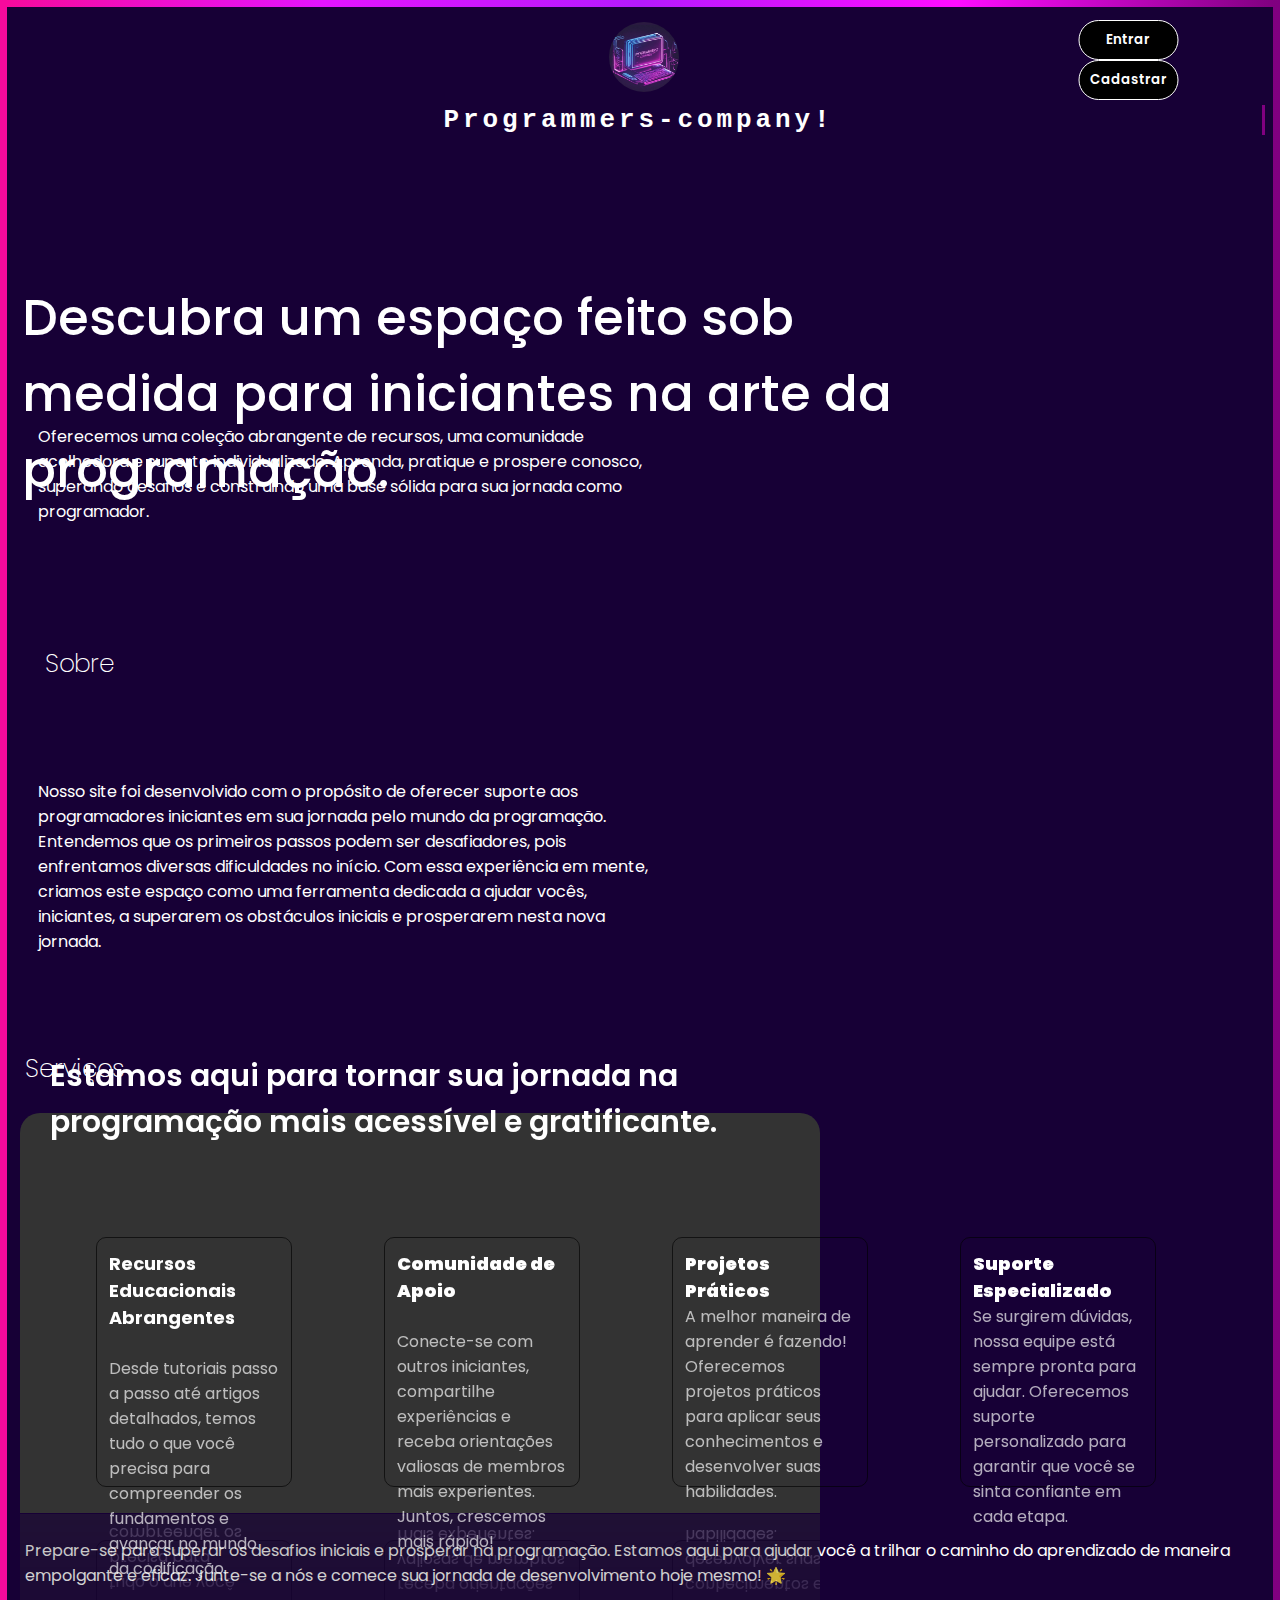
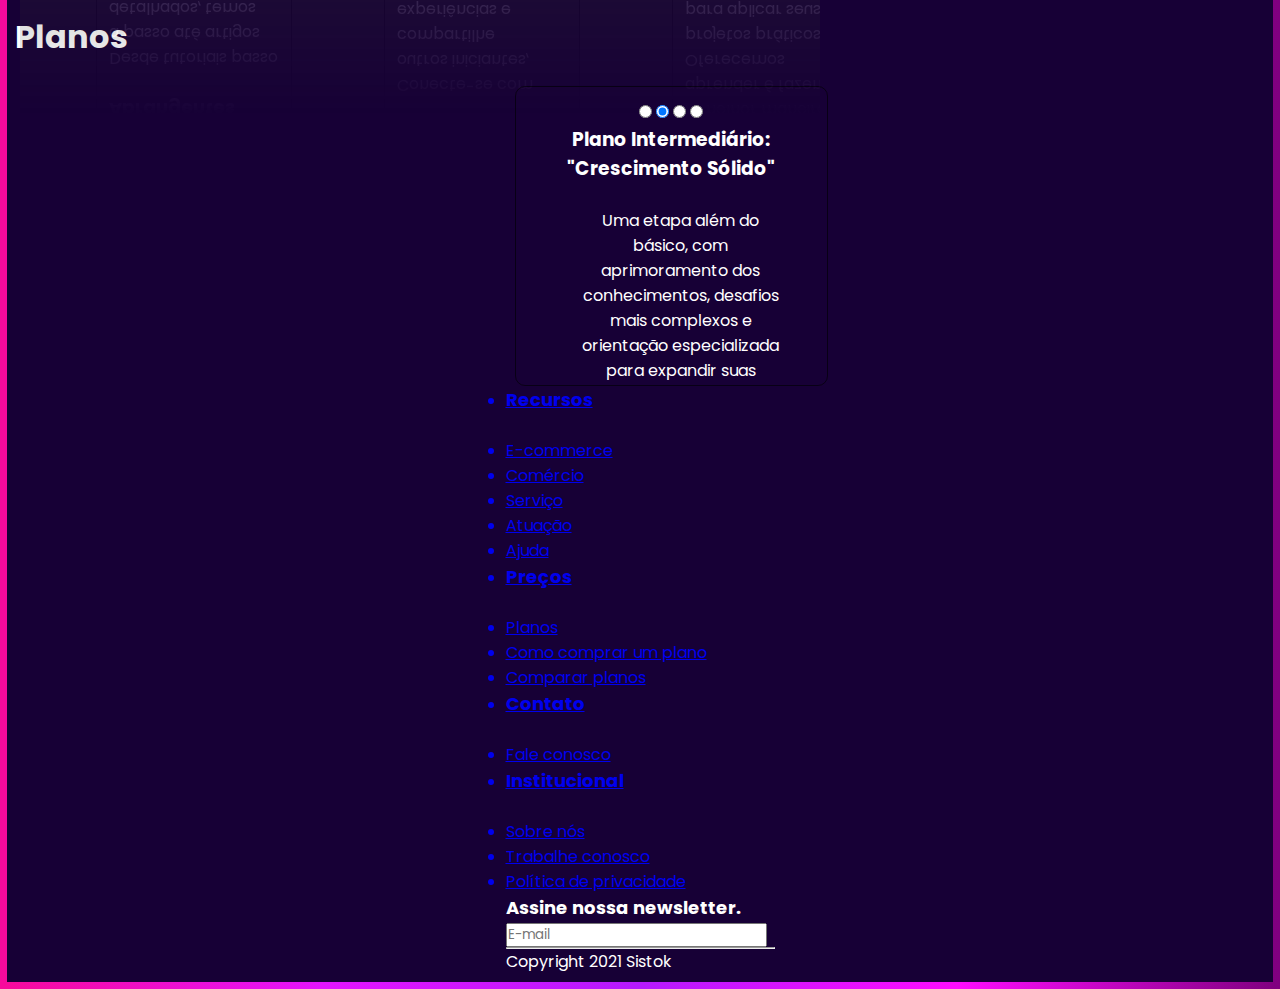
==== index.html @ 14c378bb "Atualizar o index.html" ====
<!DOCTYPE html>
<html lang="pt-br">

<head>
  <meta charset="UTF-8">
  <title>Programmers Company</title>
  <link rel="stylesheet" href="./style.css">
  <link rel="stylesheet" href="/css/pages.css">


</head>

<body>

  <div class="topo">
    <nav>
      <div class="nav-img">
        <img class="img-logo" src="/assets/7d0eea20-8e85-46b9-ba0f-3d1bd1cece47.jpg" alt="" width="90px" height="90px">
      </div>
      <div class="btns">
        <a href="/pages/login.html" style="text-decoration: none;"><button class="button1">Entrar</button></a>
        <a href="/cadastro.html" style="text-decoration: none;"><button class="button2">Cadastrar</button></a>
      </div>
    </nav>

    <center>
      <h1 class="h1-bv">Programmers-company!</h1>
    </center>
    <br>

    <div class="sobre">
      <h1 class="h1-bene"> Descubra um espaço feito sob medida para iniciantes na arte da programação.</h1>
      <br>
      <p class="explicacao">Oferecemos uma coleção abrangente de recursos, uma comunidade acolhedora e suporte
        individualizado. Aprenda, pratique e prospere conosco, superando
        desafios e construindo uma base sólida para sua jornada como programador.</p>
      <br>

    </div>

    <div class="beneficios">
      <h3 class="h3-sobre"> Sobre </h3>

      <br>
      <p class="explicacao">Nosso site foi desenvolvido com o propósito de oferecer suporte aos programadores iniciantes
        em sua jornada pelo mundo da programação. Entendemos que os primeiros passos podem ser desafiadores, pois
        enfrentamos diversas dificuldades no início. Com essa experiência em mente, criamos este espaço como uma
        ferramenta dedicada a ajudar vocês, iniciantes, a superarem os obstáculos iniciais e prosperarem nesta nova
        jornada.</p>
      <br>
    </div>
    <img class="nerdola" src="assets/Programming-amico.svg" alt="">


  </div>
  <br>
  <div class="Serviços">
    <h1 class="serv"> Serviços </h1>
    <br>
    <div class="container">


      <p class="Estamos">Estamos aqui para tornar sua jornada na programação mais acessível e gratificante.</p>
      <br>

      <div class="card">
        <ol>
          <div class="box">
            <h4>Recursos Educacionais Abrangentes</h4>
            <br>
            <p class="p"> Desde tutoriais passo a passo até artigos detalhados, temos tudo o que você precisa para
              compreender os fundamentos e avançar no mundo da codificação.</p>
            <br>
          </div>

          <div class="box">
            <h4><strong>Comunidade de Apoio</strong></h4>
            <br>
            <p class="p"> Conecte-se com outros iniciantes, compartilhe experiências e receba orientações valiosas de
              membros mais experientes. Juntos, crescemos mais rápido!</p>
            <br>
          </div>

          <div class="box">
            <h4><strong>Projetos Práticos</strong></h4>

            <p class="p"> A melhor maneira de aprender é fazendo! Oferecemos projetos práticos para aplicar seus
              conhecimentos e desenvolver suas habilidades.</p>
            <br>
          </div>

          <div class="box">

            <h4><strong>Suporte Especializado</strong></h4>

            <p class="p"> Se surgirem dúvidas, nossa equipe está sempre pronta para ajudar. Oferecemos suporte
              personalizado para garantir que você se sinta confiante em cada etapa.</p>
        </ol>
      </div>
    </div>
    <br>
    <p class="Prepare-se">Prepare-se para superar os desafios iniciais e prosperar na programação. Estamos aqui para
      ajudar você a
      trilhar
      o caminho do aprendizado de maneira empolgante e eficaz. Junte-se a nós e comece sua jornada de desenvolvimento
      hoje mesmo! 🌟</p>
  </div>
  <br>
  </div>
  <div class="plan">
    <h1> Planos </h1>
    <br>

    <section class="slider">
      <input name='slide' type="radio" id="radio1">
      <input name='slide' type="radio" id="radio2" checked>
      <input name='slide' type="radio" id="radio3">
      <input name='slide' type="radio" id="radio4">

      <div class="slider-content">
        <div class="slider-item" class="planos1">
          <h3>Plano Básico: "Início Firme"</h3>
          <br>
          <p>Para aqueles que estão dando os primeiros passos na programação. Oferece acesso completo aos fundamentos da
            codificação, recursos educacionais e suporte comunitário.</p>
        </div>

        <div class="slider-item" class="planos2">
          <h3>Plano Intermediário: "Crescimento Sólido"</h3>
          <br>
          <p>Uma etapa além do básico, com aprimoramento dos conhecimentos, desafios mais complexos e orientação
            especializada para expandir suas habilidades.</p>
        </div>

        <div class="slider-item" class="planos3">
          <h3>Plano Avançado: "Domine o Código"</h3>
          <br>
          <p>Para os determinados a se destacar, oferecendo acesso exclusivo a conteúdos avançados, mentorias
            individuais
            e projetos de alta complexidade.</p>
        </div>

        <div class="slider-item" class="planos4">
          <h3>Plano Premium: "Experiência Completa"</h3>
          <br>
          <p>A escolha para quem busca a experiência completa, com acesso a todos os recursos, prioridade no suporte,
            workshops exclusivos e uma comunidade VIP.</p>
        </div>
        
      </div>
      <div class="navegation-bar">
        <label for="radio1" class="manual-btn"></label>
        <label for="radio2" class="manual-btn"></label>
        <label for="radio3" class="manual-btn"></label>
        <label for="radio4" class="manual-btn"></label>
      </div>

    </section>

  </div>
  <script src="script.js"></script>

    <footer>
        <div class="esqueci">
        <ul class="recursos">

            <a href="#">
                <li>
                    <h4>Recursos</h4>
                    <br>
                </li>
            </a>
            <a href="#">
                <li>E-commerce</li>
            </a>
            <a href="#">
                <li>Comércio</li>
            </a>
            <a href="#">
                <li>Serviço</li>
            </a>
            <a href="#">
                <li>Atuação</li>
            </a>
            <a href="#">
                <li>Ajuda</li>
            </a>
        </ul>

        <ul class="Precos">

            <a href="#">
                <li>
                    <h4>Preços</h4>
                    <br>
                </li>
            </a>
            <a href="#">
                <li>Planos</li>
            </a>
            <a href="#">
                <li>Como comprar um plano</li>
            </a>
            <a href="#">
                <li>Comparar planos</li>
            </a>
        </ul>

        <ul class="contato">

            <a href="#">
                <li>
                    <h4>Contato</h4>
                    <br>
                </li>
            </a>
            <a href="#">
                <li>Fale conosco</li>

            </a>
        </ul>

        <ul class="institucional">

            <a href="#">
                <li>
                    <h4>Institucional</h4>
                    <br>
                </li>
            </a>
            <a href="#">
                <li>Sobre nós</li>
            </a>
            <a href="#">
                <li>Trabalhe conosco</li>
            </a>
            <a href="#">
                <li>Política de privacidade</li>
            </a>
        </ul>
           <div>
            <h4>Assine nossa newsletter.</h4>
            <input type="text" placeholder="E-mail" class="email">
          <a href="#"class="seta"><img src="assets/Vector (4).svg" alt=""></a>
            <img class="imgs" src="assets/Group 1164 (1).png" alt="">
         </div>
        </div>
        <div class="copy">
            <hr>
            <p> Copyright 2021 Sistok</p>
        </div>
    </footer>

</body>

</html>
---- style.css ----
@import url("https://fonts.googleapis.com/css2?family=Poppins:wght@100;200;300;400;500;600;700;800;900&display=swap");
* {
  margin: 0;
  padding: 0;
  box-sizing: border-box;
  font-family: "Poppins", sans-serif;
}

body {
  display: flex;
  align-items: center;
  justify-content: center;
  min-height: 100vh;
  background: black;
  border: 2px solid transparent;
  background-clip: padding-box;
  border-image: linear-gradient(to right, blue, rgb(247, 10, 156), red, yellow, rgb(17, 230, 17), rgb(121, 4, 121), red)1;
  border-image-slice: 1;
  padding: 8px;
}


.container {
  position: relative;
  width: 800px;
  height: 400px;
  
  border-radius: 20px 20px 0 0;
  padding: 30px;
  background: #333;
  display: flex;
  justify-content: center;
  /* align-items: center; */
  flex-direction: column;
  border-radius: 1px solid #111;
  gap: 10px;
  padding-bottom: 70px;
  -webkit-box-reflect: below 1px
    linear-gradient(transparent, transparent, #0005);
}
.container h2 {
  color: white;
  font-weight: 400;
}

.container .inputArea {
  position: relative;
  width: 100%;
}

.container .inputArea input {
  position: relative;
  width: 100%;
  background: #222;
  border: none;
  outline: none;
  padding: 10px;
  color: aliceblue;
  font-size: 1.1em;
   border: 2px solid transparent;
   background-clip: padding-box;
   border-image: linear-gradient(to right, blue, rgb(247, 10, 156), red, yellow, rgb(17, 230, 17), rgb(121, 4, 121), rgb(78, 77, 77))1;
   border-image-slice: 1;
   padding: 8px;

}

.container .strengthMeter {
  position: absolute;
  left: 0;
  bottom: 0;
  width: 100%;
  height: 3px;
  background: #222;
  
  
}

.container .strengthMeter::before {
  content: "";
  position: absolute;
  width: 0;
  height: 100%;
  transition: 0.5s;
  background: #f00;
}

.container.weak .strengthMeter::before {
  width: 10;
  background: #f00;
  filter: drop-shadow(0 0 5px #f00) drop-shadow(0 0 10px #f00)
    drop-shadow(0 0 20px #f00);
}

.container.moderate .strengthMeter::before {
  width: 70%;
  background: #eedc3d;
  filter: drop-shadow(0 0 5px #eedc3d) drop-shadow(0 0 10px #eedc3d)
    drop-shadow(0 0 20px #eedc3d);
}

.container.strong .strengthMeter::before {
  width: 100%;
  background: #18e605;
  filter: drop-shadow(0 0 5px #18e605) drop-shadow(0 0 10px #18e605)
    drop-shadow(0 0 20px #18e605);
}

.container .strengthMeter::after {
  position: absolute;
  top: -45px;
  left: 30px;
  transition: 0.5s;
  color: aliceblue;
}

.container.container.weak .strengthMeter::after {
  content: "Fraca";
  color: #f00;
  filter: drop-shadow(0 0 5px#f00);
}

.container.container.container.moderate .strengthMeter::after {
  content: "Moderada";
  color: #eedc3d);
  filter: drop-shadow(0 0 5px#eedc3d);
}

.container.container.container.container.strong .strengthMeter::after {
  content: "Forte";
  color: #18e605;
  filter: drop-shadow(0 0 5px#18e605);
}

.show {
  position: absolute;
  top: -04px;
  right: 0;
  width: 50px;
  height: 100%;
  background: #333;
  border: 6px solid #222;
  cursor: pointer;
  justify-content: center;
  align-items: center;
  display: flex;
}

.eyes{
  
}

.show::before {
  content: none;
  font-size: 0.6em;
  color: aliceblue;
  letter-spacing: 0.15em;
  text-transform: uppercase;
}

.show.hide::before {
  
}

.btn{
  background: rgb(73, 73, 73);
  box-shadow: 15px #111 ;
  color: white;
  border: none;
  padding: 05px;
  width: 180px;
  border-radius: 5px;
  position: relative;
  left: 300px;
}

.explicação{

  color: aliceblue;
}

.cadastro{

  width: 30rem;
  
}

.H1{ 
color: white;
box-shadow: 10px 5px 15px blue;
width: 100%;  
height: 80px;
left:50%;
}

.explicação{ 
color: white;
}

.site{

    float: right;
    position:relative;
    width: 60%;
    width: 50vw;
    height: 100vh;
    display: flex;
    justify-content: center;
    align-items: center; }
---- css/pages.css ----
@import url("https://fonts.googleapis.com/css2?family=Poppins:wght@100;200;300;400;500;600;700;800;900&display=swap");

* {
  margin: 0;
  padding: 0;
  box-sizing: border-box;
  font-family: "Poppins", sans-serif;
}

body {
  display: flex;
  flex-direction: column;
  align-items: center;
  justify-content: center;
  min-height: 100vh;
  background: rgb(23, 0, 54);
  border: 7px solid transparent;
  background-clip: padding-box;
  border-image: linear-gradient(to right, rgb(247, 10, 156), rgb(228, 20, 255), rgb(181, 26, 253), rgb(255, 12, 255), purple)1;
  border-image-slice: 1;
  padding: 8px;
  color: white;
  overflow-x: hidden;
}

.img-logo {
  transform: translateX(140%);
  border-radius: 50px;
  cursor: pointer;
  width: 70px;
  height: 70px;

}

.topo {
  width: 100%;
  height: 1010px;
}

nav {
  width: 100%;
  display: flex;
  justify-content: center;
  align-items: center;
  height: 90px;
}

.btns {
  width: 15%;
  transform: translateX(260%);

}

.button2,
.button1 {
  background: #000000;
  color: rgb(255, 255, 255);
  border: 1px solid white;
  border-radius: 20px;
  height: 40px;
  width: 100px;
  font-weight: 600;
  margin-left: 5%;
  cursor: pointer;
}

.button2:hover,
.button1:hover {
  border: blueviolet;
  background: purple;
}

.h1-bv {


  color: #fff;
  font-family: monospace;
  overflow: hidden;
  /* Ensures the content is not revealed until the animation */
  border-right: .15em solid purple;
  /* The typwriter cursor */
  white-space: nowrap;
  /* Keeps the content on a single line */
  margin: 0 auto;
  /* Gives that scrolling effect as the typing happens */
  letter-spacing: .15em;
  /* Adjust as needed */
  animation:
    typing 5s steps(30, end),
    blink-caret .6s step-end infinite;
}

/* The typing effect */
@keyframes typing {
  from {
    width: 0
  }

  to {
    width: 20%
  }
}

/* The typewriter cursor effect */
@keyframes blink-caret {

  from,
  to {
    border-color: transparent
  }

  50% {
    border-color: purple
  }
}

.sobre {
  width: 100%;
  height: 400px;
  margin-left: 5px;
}

.h3-sobre {
  left: 20px;
  font-weight: 200;
  font-size: 25px;
  margin-left: 5px;
  position: relative;
  top: 10px;
}

.explicacao {
  width: 70%;
  position: absolute;
  top: 100px;
  margin-left: 2%;
  margin-top: 5%;

}

.beneficios {
  height: 250px;
  width: 100%;
}

.h1-bene {
  left: 20px;
  font-weight: 500;
  font-size: 50px;
  margin-left: 2px;

}

.Serviços {
  margin-left: 5px;

}

.serv {
  margin-left: 5px;
  left: 20px;
  font-weight: 200;
  font-size: 25px;

}

.bemvindo {
  font-size: 30px;
  margin-left: 5px;
}

.Estamos {
  font-size: 30px;
  font-weight: 600;
}

h4 {
  font-size: large;
  align-items: center;
  justify-content: center;
}

.p {
  color: rgba(255, 255, 255, 0.678);
}

.sobre,
.beneficios {
  width: 70%;
  transform: translateY(30%);
  margin-left: 5px;
}

ol {
  width: 90vw;
  display: inline-flex;

}

.box {
  width: 400px;
  height: 250px;
  position: relative;
  border-radius: 10px;
  margin: 4%;
  color: #ffffff;
  border: solid 0.5px rgba(0, 0, 0, 0.61);
  padding: 12px;


}

.nerdola {
  width: 550px;
  transform: translate(210%, -70%);
  border: #000000;

}

.Prepare-se {
  margin-left: 5px;
}


.slider {
  overflow: hidden;
  width: 25%;
  height: 300px;
  transform: translateX(160%);
  border-radius: 10px;
  color: #ffffff;
  border: solid 0.5px rgba(0, 0, 0, 0.61);
  text-align: center;
  position: relative;
  padding-top:1% ;


}

.slider p {
  padding-left: 2%;
  width: 70%;
  text-align: center;
  margin-left: 17%;

}


.slider>.slider-content {
  display: flex;
  flex-wrap: nowrap;
  width: 100%;
  transition: all 500ms ease;
  flex: 0 0 auto;

}

.slider-item {
  flex: 0 0 auto;
  width: 100%;
}

.slider>input:nth-child(1):checked~.slider-content {
  transform: translateX(0%);
}

.slider>input:nth-child(2):checked~.slider-content {
  transform: translateX(-100%);
}

.slider>input:nth-child(3):checked~.slider-content {
  transform: translateX(-200%);
}

.slider>input:nth-child(4):checked~.slider-content {
  transform: translateX(-300%);
}



@media(max-width:1200px){
  .topo{
    height: 900px;
  }
  nav{
    height: 70px;
  }

  .btns{
    display: flex;
    width: 100px;
  }

  .img-logo{
    transform: translate(1px, 2px);
    width: 60px;
    height: 60px;
  }
  .sobre,.beneficios  {
    height: 330px;
  }
  .sobre h1{
    font-size: 30px;
  }

  .nerdola{
    transform: translate(470px, -470px);
  }

  .Serviços{
   
    height: 810px;
  }

  .box{
    height: 450px;
    width: 500px;
  }

  .plan{
    height: 600px;
  }

  .slider{
    height: 440px;
  }

}
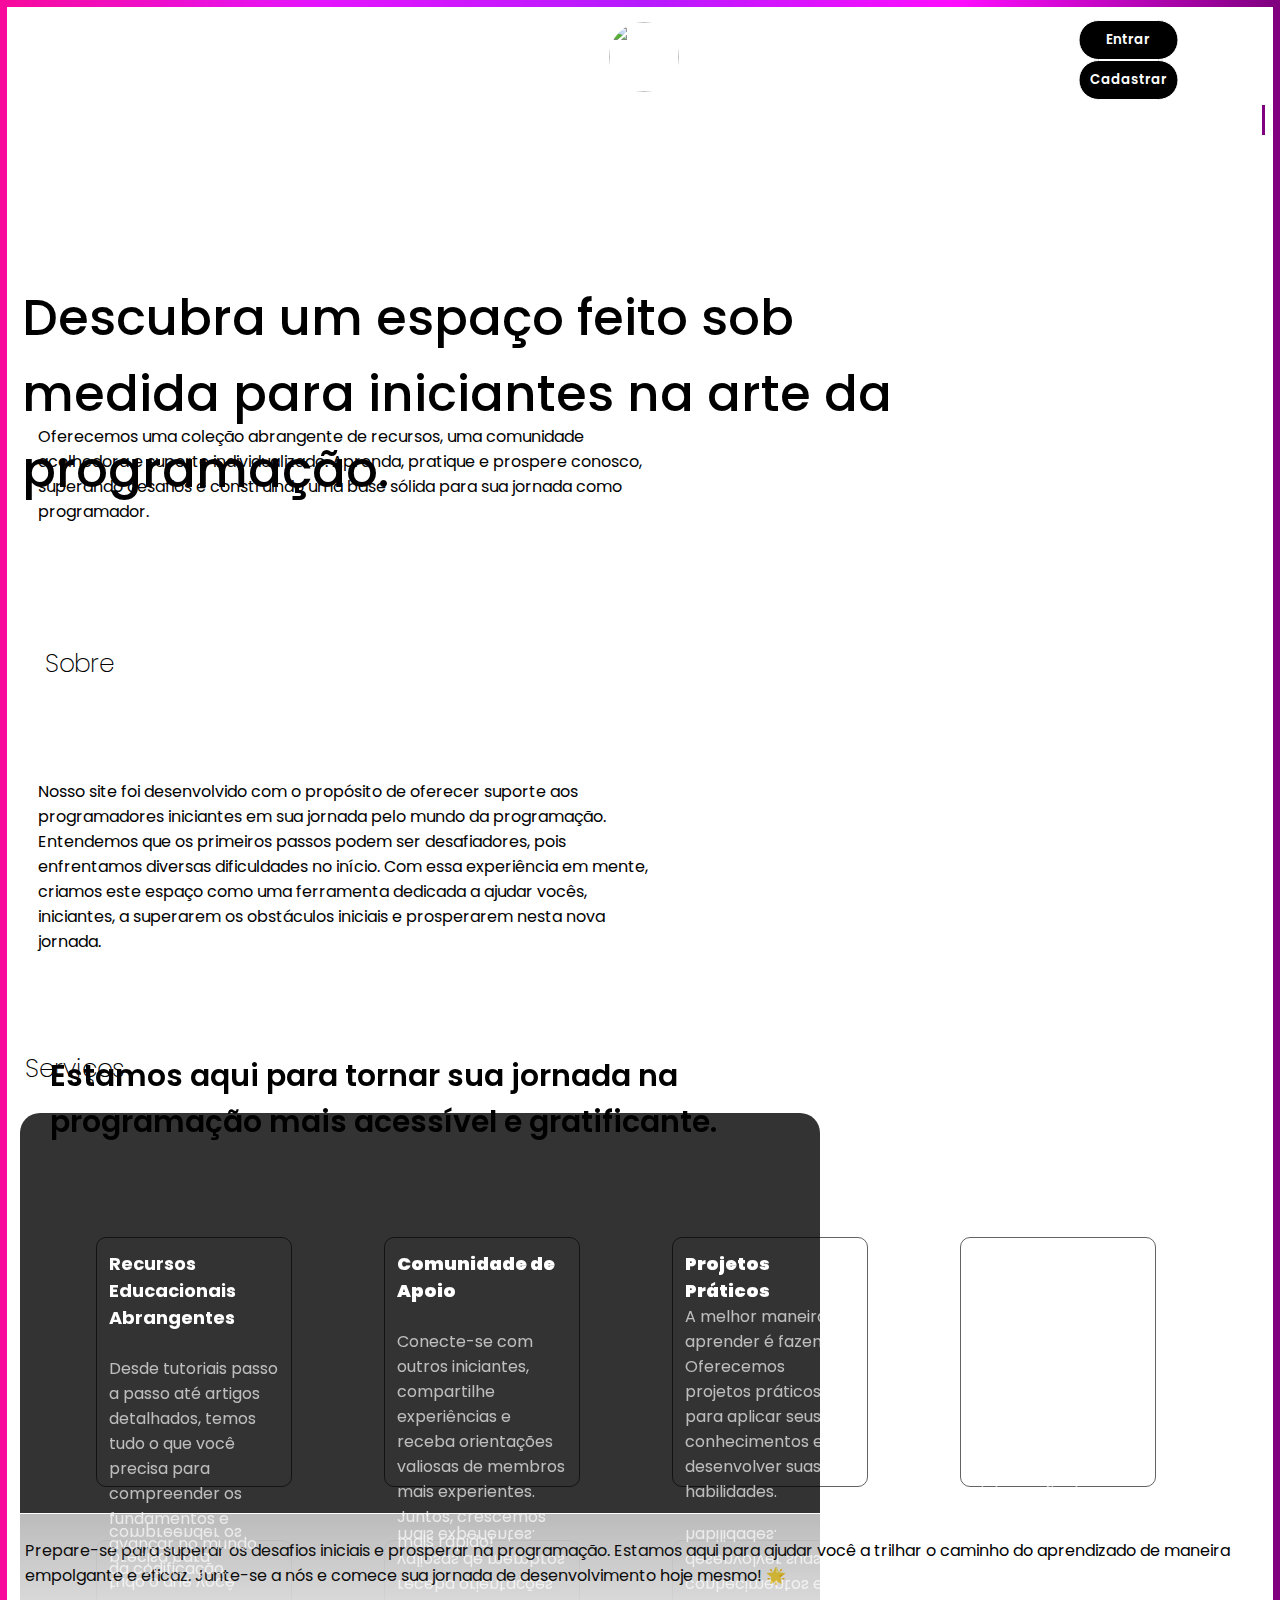
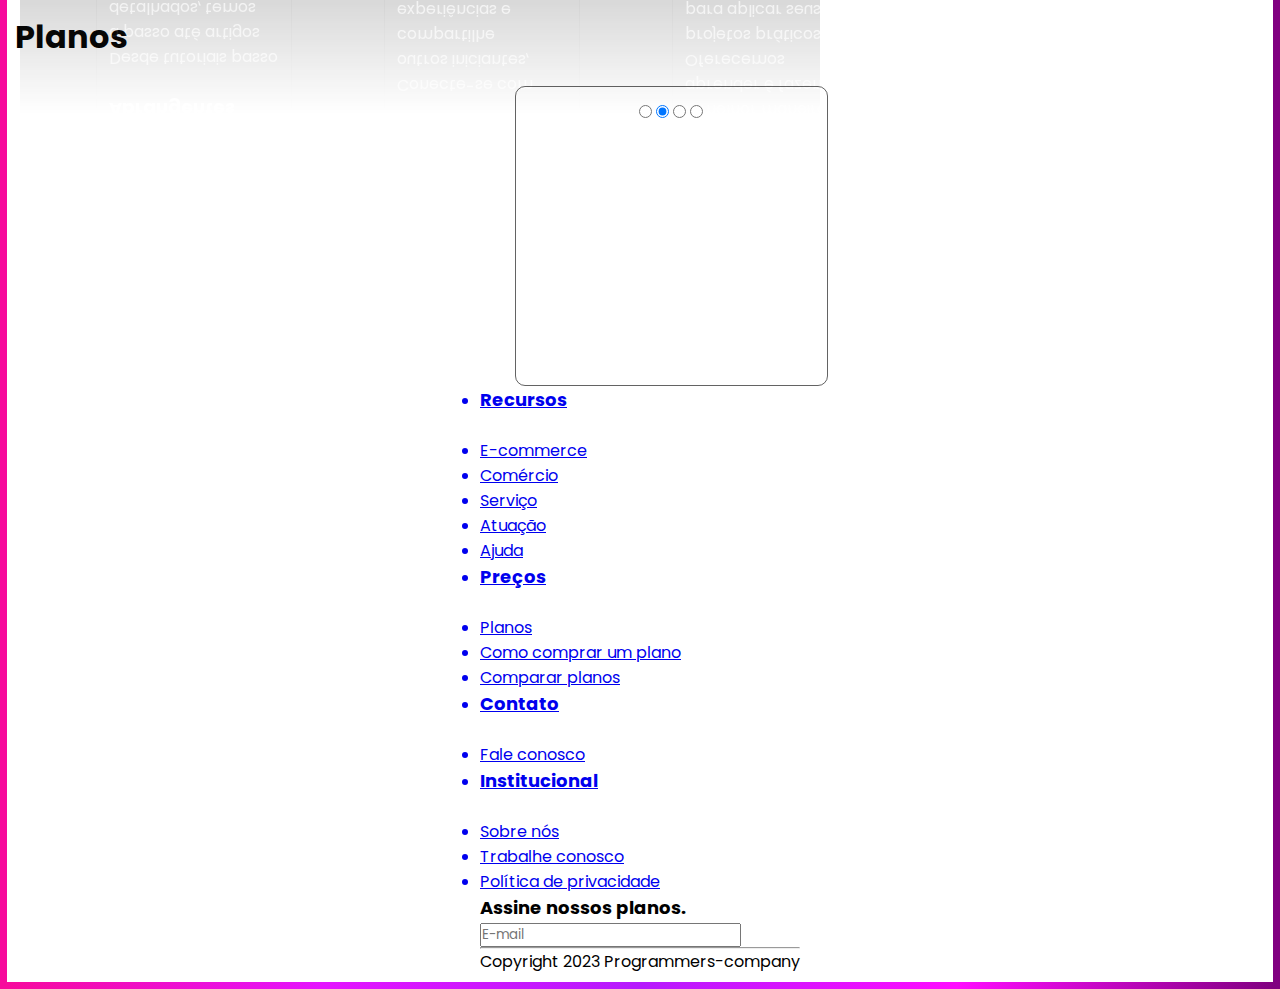
==== commit ab2e58f2: "Atualizar o index.html" ====
--- a/index.html
+++ b/index.html
@@ -15,7 +15,7 @@
   <div class="topo">
     <nav>
       <div class="nav-img">
-        <img class="img-logo" src="/assets/7d0eea20-8e85-46b9-ba0f-3d1bd1cece47.jpg" alt="" width="90px" height="90px">
+        <img class="img-logo" src="/assets/log top" alt="" width="90px" height="90px">
       </div>
       <div class="btns">
         <a href="/pages/login.html" style="text-decoration: none;"><button class="button1">Entrar</button></a>
@@ -239,7 +239,7 @@
             </a>
         </ul>
            <div>
-            <h4>Assine nossa newsletter.</h4>
+            <h4>Assine nossos planos.</h4>
             <input type="text" placeholder="E-mail" class="email">
           <a href="#"class="seta"><img src="assets/Vector (4).svg" alt=""></a>
             <img class="imgs" src="assets/Group 1164 (1).png" alt="">
@@ -247,7 +247,7 @@
         </div>
         <div class="copy">
             <hr>
-            <p> Copyright 2021 Sistok</p>
+            <p> Copyright 2023 Programmers-company</p>
         </div>
     </footer>
 
--- a/css/pages.css
+++ b/css/pages.css
@@ -13,13 +13,13 @@
   align-items: center;
   justify-content: center;
   min-height: 100vh;
-  background: rgb(23, 0, 54);
+  background: white;
   border: 7px solid transparent;
   background-clip: padding-box;
   border-image: linear-gradient(to right, rgb(247, 10, 156), rgb(228, 20, 255), rgb(181, 26, 253), rgb(255, 12, 255), purple)1;
   border-image-slice: 1;
   padding: 8px;
-  color: white;
+  color: black;
   overflow-x: hidden;
 }
 
@@ -325,4 +325,78 @@
     height: 440px;
   }
 
-}+footer{
+    width: 100vw;
+    height: 351px;
+    background: Black;
+    color: #ffffff;
+    display: flex;
+    flex-direction: column;
+
+}
+.email{
+    width: 290px;
+    height: 40px;
+    position: relative;
+    margin-top: 5rem;
+    border-radius: 7px;
+
+}
+
+footer li{
+    list-style: none;
+}
+.recursos a{
+    color: white;
+    text-decoration: none;
+}
+.Precos a{
+    color: white;
+}
+
+.contato a{
+    color: white;
+}
+.institucional a{
+
+ color: seashell;
+ text-decoration: none;
+}
+
+.esqueci{
+    width: 100vw;
+    height: 298px;
+    display: flex;
+    align-items: center;
+    justify-content: center;
+
+}
+
+.copy{
+    width: 100vw;
+}
+
+.copy p{
+
+    width: 100vw;
+    height: 40px;
+    text-align: center;
+    margin-top: 6px;
+
+
+}
+.seta{
+    color: white;
+    position: relative;
+    right:10%;
+    bottom: 22%;   
+}
+
+.imgs{
+    display: flex;
+  justify-content: flex-start;
+  right: 33%;
+position: relative;
+margin-top: 11px;
+
+}
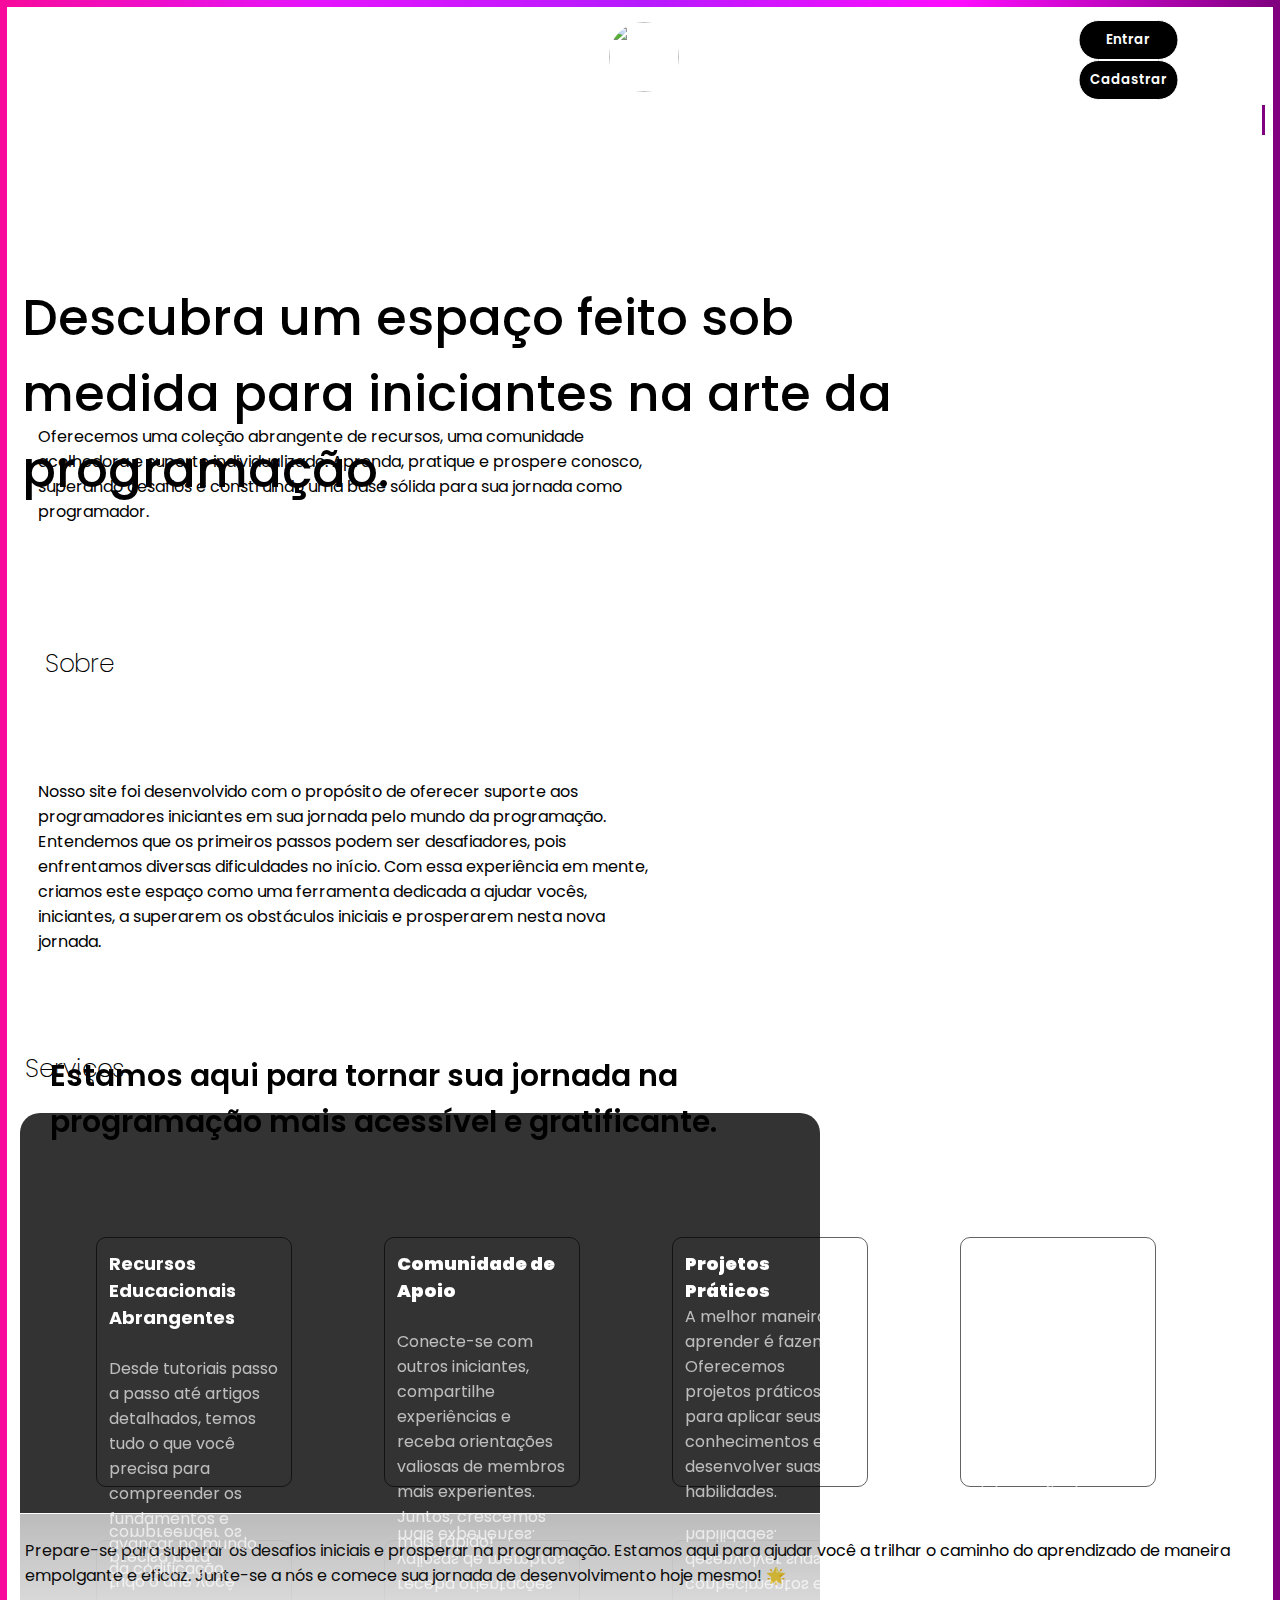
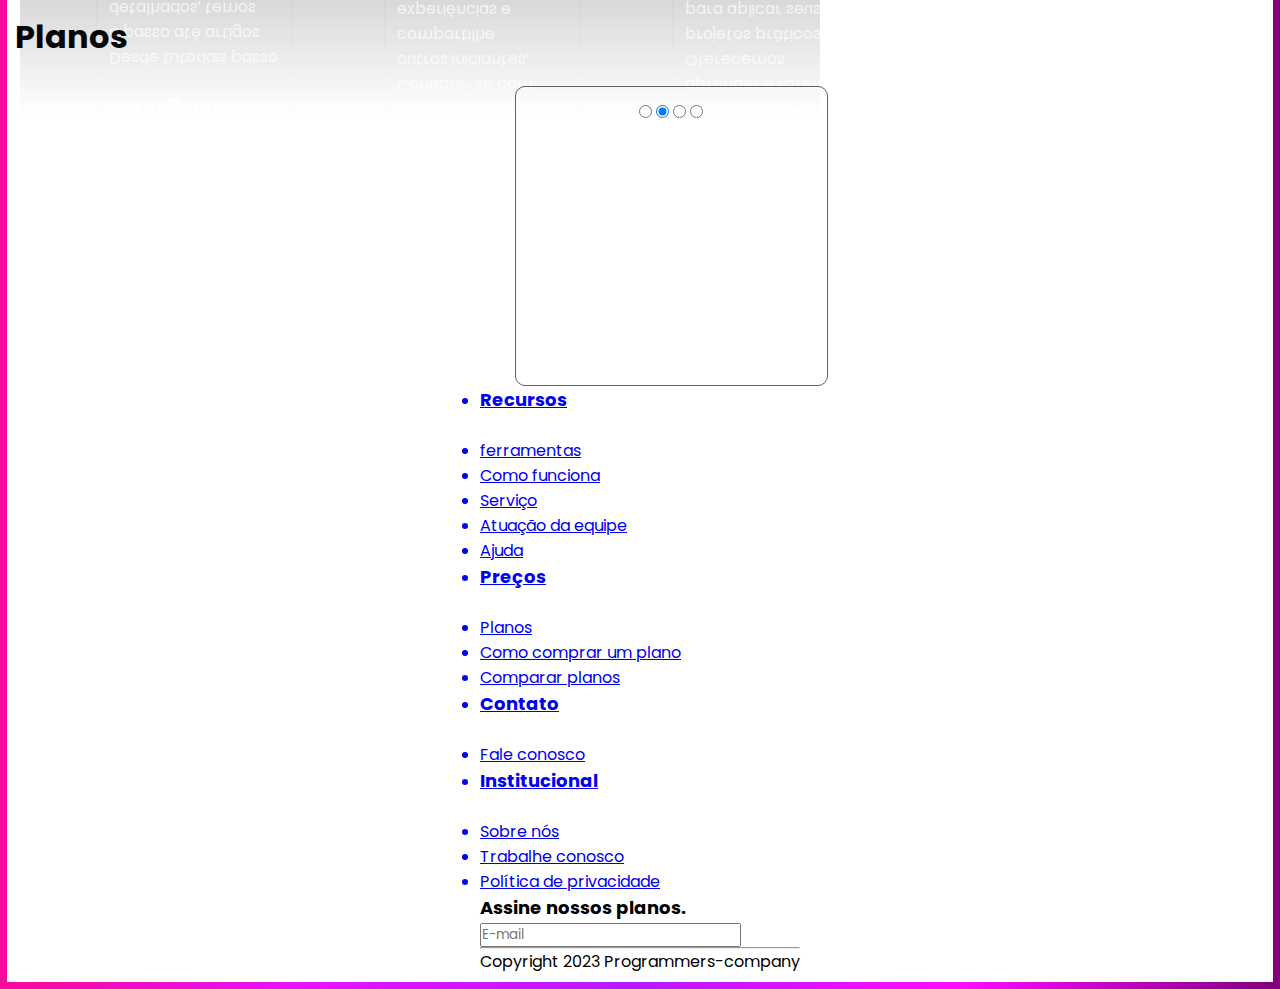
==== commit d12ce121: "Atualizar o index.html" ====
--- a/index.html
+++ b/index.html
@@ -171,16 +171,16 @@
                 </li>
             </a>
             <a href="#">
-                <li>E-commerce</li>
-            </a>
-            <a href="#">
-                <li>Comércio</li>
+                <li>ferramentas</li>
+            </a>
+            <a href="#">
+                <li>Como funciona</li>
             </a>
             <a href="#">
                 <li>Serviço</li>
             </a>
             <a href="#">
-                <li>Atuação</li>
+                <li>Atuação da equipe</li>
             </a>
             <a href="#">
                 <li>Ajuda</li>
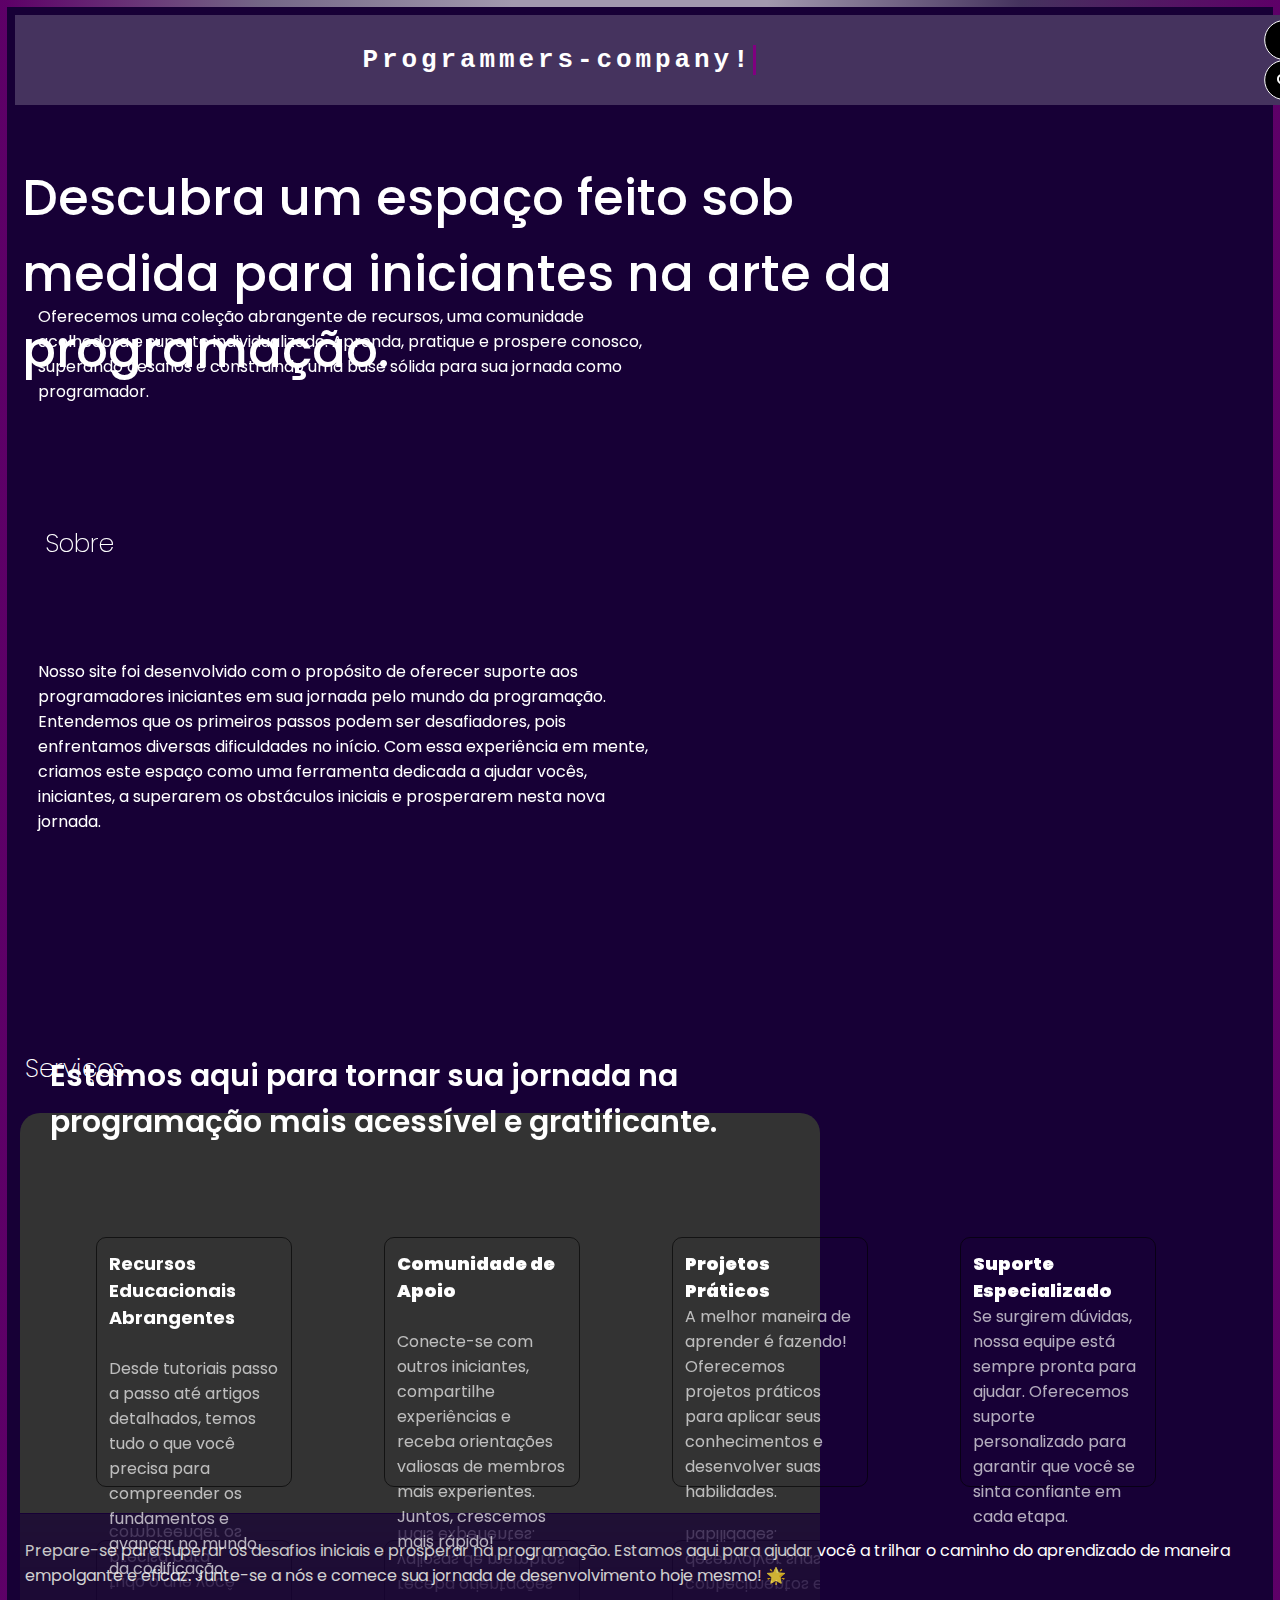
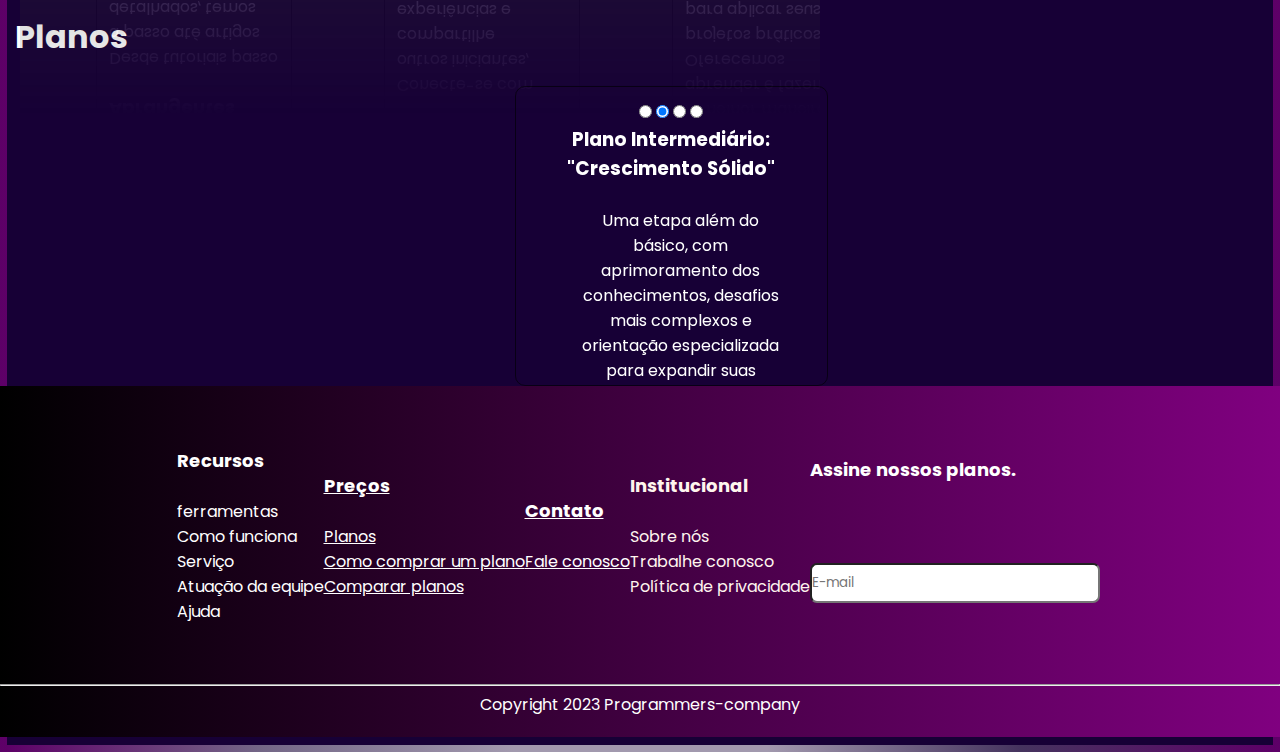
==== commit c6760ab2: "Mudando a cor do background" ====
--- a/index.html
+++ b/index.html
@@ -15,17 +15,13 @@
   <div class="topo">
     <nav>
       <div class="nav-img">
-        <img class="img-logo" src="/assets/log top" alt="" width="90px" height="90px">
+        <h1 class="h1-bv">Programmers-company!</h1>
       </div>
       <div class="btns">
         <a href="/pages/login.html" style="text-decoration: none;"><button class="button1">Entrar</button></a>
         <a href="/cadastro.html" style="text-decoration: none;"><button class="button2">Cadastrar</button></a>
       </div>
     </nav>
-
-    <center>
-      <h1 class="h1-bv">Programmers-company!</h1>
-    </center>
     <br>
 
     <div class="sobre">
--- a/css/pages.css
+++ b/css/pages.css
@@ -1,402 +1,395 @@
-@import url("https://fonts.googleapis.com/css2?family=Poppins:wght@100;200;300;400;500;600;700;800;900&display=swap");
-
-* {
-  margin: 0;
-  padding: 0;
-  box-sizing: border-box;
-  font-family: "Poppins", sans-serif;
-}
-
-body {
-  display: flex;
-  flex-direction: column;
-  align-items: center;
-  justify-content: center;
-  min-height: 100vh;
-  background: white;
-  border: 7px solid transparent;
-  background-clip: padding-box;
-  border-image: linear-gradient(to right, rgb(247, 10, 156), rgb(228, 20, 255), rgb(181, 26, 253), rgb(255, 12, 255), purple)1;
-  border-image-slice: 1;
-  padding: 8px;
-  color: black;
-  overflow-x: hidden;
-}
-
-.img-logo {
-  transform: translateX(140%);
-  border-radius: 50px;
-  cursor: pointer;
-  width: 70px;
-  height: 70px;
-
-}
-
-.topo {
-  width: 100%;
-  height: 1010px;
-}
-
-nav {
-  width: 100%;
-  display: flex;
-  justify-content: center;
-  align-items: center;
-  height: 90px;
-}
-
-.btns {
-  width: 15%;
-  transform: translateX(260%);
-
-}
-
-.button2,
-.button1 {
-  background: #000000;
-  color: rgb(255, 255, 255);
-  border: 1px solid white;
-  border-radius: 20px;
-  height: 40px;
-  width: 100px;
-  font-weight: 600;
-  margin-left: 5%;
-  cursor: pointer;
-}
-
-.button2:hover,
-.button1:hover {
-  border: blueviolet;
-  background: purple;
-}
-
-.h1-bv {
-
-
-  color: #fff;
-  font-family: monospace;
-  overflow: hidden;
-  /* Ensures the content is not revealed until the animation */
-  border-right: .15em solid purple;
-  /* The typwriter cursor */
-  white-space: nowrap;
-  /* Keeps the content on a single line */
-  margin: 0 auto;
-  /* Gives that scrolling effect as the typing happens */
-  letter-spacing: .15em;
-  /* Adjust as needed */
-  animation:
-    typing 5s steps(30, end),
-    blink-caret .6s step-end infinite;
-}
-
-/* The typing effect */
-@keyframes typing {
-  from {
-    width: 0
-  }
-
-  to {
-    width: 20%
-  }
-}
-
-/* The typewriter cursor effect */
-@keyframes blink-caret {
-
-  from,
-  to {
-    border-color: transparent
-  }
-
-  50% {
-    border-color: purple
-  }
-}
-
-.sobre {
-  width: 100%;
-  height: 400px;
-  margin-left: 5px;
-}
-
-.h3-sobre {
-  left: 20px;
-  font-weight: 200;
-  font-size: 25px;
-  margin-left: 5px;
-  position: relative;
-  top: 10px;
-}
-
-.explicacao {
-  width: 70%;
-  position: absolute;
-  top: 100px;
-  margin-left: 2%;
-  margin-top: 5%;
-
-}
-
-.beneficios {
-  height: 250px;
-  width: 100%;
-}
-
-.h1-bene {
-  left: 20px;
-  font-weight: 500;
-  font-size: 50px;
-  margin-left: 2px;
-
-}
-
-.Serviços {
-  margin-left: 5px;
-
-}
-
-.serv {
-  margin-left: 5px;
-  left: 20px;
-  font-weight: 200;
-  font-size: 25px;
-
-}
-
-.bemvindo {
-  font-size: 30px;
-  margin-left: 5px;
-}
-
-.Estamos {
-  font-size: 30px;
-  font-weight: 600;
-}
-
-h4 {
-  font-size: large;
-  align-items: center;
-  justify-content: center;
-}
-
-.p {
-  color: rgba(255, 255, 255, 0.678);
-}
-
-.sobre,
-.beneficios {
-  width: 70%;
-  transform: translateY(30%);
-  margin-left: 5px;
-}
-
-ol {
-  width: 90vw;
-  display: inline-flex;
-
-}
-
-.box {
-  width: 400px;
-  height: 250px;
-  position: relative;
-  border-radius: 10px;
-  margin: 4%;
-  color: #ffffff;
-  border: solid 0.5px rgba(0, 0, 0, 0.61);
-  padding: 12px;
-
-
-}
-
-.nerdola {
-  width: 550px;
-  transform: translate(210%, -70%);
-  border: #000000;
-
-}
-
-.Prepare-se {
-  margin-left: 5px;
-}
-
-
-.slider {
-  overflow: hidden;
-  width: 25%;
-  height: 300px;
-  transform: translateX(160%);
-  border-radius: 10px;
-  color: #ffffff;
-  border: solid 0.5px rgba(0, 0, 0, 0.61);
-  text-align: center;
-  position: relative;
-  padding-top:1% ;
-
-
-}
-
-.slider p {
-  padding-left: 2%;
-  width: 70%;
-  text-align: center;
-  margin-left: 17%;
-
-}
-
-
-.slider>.slider-content {
-  display: flex;
-  flex-wrap: nowrap;
-  width: 100%;
-  transition: all 500ms ease;
-  flex: 0 0 auto;
-
-}
-
-.slider-item {
-  flex: 0 0 auto;
-  width: 100%;
-}
-
-.slider>input:nth-child(1):checked~.slider-content {
-  transform: translateX(0%);
-}
-
-.slider>input:nth-child(2):checked~.slider-content {
-  transform: translateX(-100%);
-}
-
-.slider>input:nth-child(3):checked~.slider-content {
-  transform: translateX(-200%);
-}
-
-.slider>input:nth-child(4):checked~.slider-content {
-  transform: translateX(-300%);
-}
-
-
-
-@media(max-width:1200px){
-  .topo{
-    height: 900px;
-  }
-  nav{
-    height: 70px;
-  }
-
-  .btns{
-    display: flex;
-    width: 100px;
-  }
-
-  .img-logo{
-    transform: translate(1px, 2px);
-    width: 60px;
-    height: 60px;
-  }
-  .sobre,.beneficios  {
-    height: 330px;
-  }
-  .sobre h1{
-    font-size: 30px;
-  }
-
-  .nerdola{
-    transform: translate(470px, -470px);
-  }
-
-  .Serviços{
-   
-    height: 810px;
-  }
-
-  .box{
-    height: 450px;
-    width: 500px;
-  }
-
-  .plan{
-    height: 600px;
-  }
-
-  .slider{
-    height: 440px;
-  }
-
-footer{
-    width: 100vw;
-    height: 351px;
-    background: Black;
-    color: #ffffff;
-    display: flex;
-    flex-direction: column;
-
-}
-.email{
-    width: 290px;
-    height: 40px;
-    position: relative;
-    margin-top: 5rem;
-    border-radius: 7px;
-
-}
-
-footer li{
-    list-style: none;
-}
-.recursos a{
-    color: white;
-    text-decoration: none;
-}
-.Precos a{
-    color: white;
-}
-
-.contato a{
-    color: white;
-}
-.institucional a{
-
- color: seashell;
- text-decoration: none;
-}
-
-.esqueci{
-    width: 100vw;
-    height: 298px;
-    display: flex;
-    align-items: center;
-    justify-content: center;
-
-}
-
-.copy{
-    width: 100vw;
-}
-
-.copy p{
-
-    width: 100vw;
-    height: 40px;
-    text-align: center;
-    margin-top: 6px;
-
-
-}
-.seta{
-    color: white;
-    position: relative;
-    right:10%;
-    bottom: 22%;   
-}
-
-.imgs{
-    display: flex;
-  justify-content: flex-start;
-  right: 33%;
-position: relative;
-margin-top: 11px;
-
-}
+@import url("https://fonts.googleapis.com/css2?family=Poppins:wght@100;200;300;400;500;600;700;800;900&display=swap");
+
+* {
+  margin: 0;
+  padding: 0;
+  box-sizing: border-box;
+  font-family: "Poppins", sans-serif;
+}
+
+body {
+  display: flex;
+  flex-direction: column;
+  align-items: center;
+  justify-content: center;
+  min-height: 100vh;
+  background: rgb(23, 0, 54);
+  border: 7px solid transparent;
+  background-clip: padding-box;
+  border-image: linear-gradient(to right, rgba(128, 0, 128, 0.671), #736686, #a299ae, #a299ae, #45335e, rgba(128, 0, 128, 0.671))1;
+  border-image-slice: 1;
+  color: white;
+  overflow-x: hidden;
+}
+
+.topo {
+  width: 100%;
+  height: 1010px;
+}
+
+nav {
+  width: 100%;
+  display: flex;
+  justify-content: center;
+  align-items: center;
+  height: 90px;
+  background: #45335e;
+  position: fixed;
+}
+
+.btns {
+  width: 15%;
+  transform: translateX(260%);
+
+}
+
+.button2,
+.button1 {
+  background: #000000;
+  color: rgb(255, 255, 255);
+  border: 1px solid white;
+  border-radius: 20px;
+  height: 40px;
+  width: 100px;
+  font-weight: 600;
+  margin-left: 5%;
+  cursor: pointer;
+}
+
+.button2:hover,
+.button1:hover {
+  border: blueviolet;
+  background: purple;
+}
+
+.h1-bv {
+  justify-self: left;
+  align-items: flex-start;
+  color: #fff;
+  font-family: monospace;
+  overflow: hidden;
+  /* Ensures the content is not revealed until the animation */
+  border-right: .15em solid purple;
+  /* The typwriter cursor */
+  white-space: nowrap;
+  /* Keeps the content on a single line */
+  margin: 0 auto;
+  /* Gives that scrolling effect as the typing happens */
+  letter-spacing: .15em;
+  /* Adjust as needed */
+  animation:
+    typing 5s steps(30, end),
+    blink-caret .6s step-end infinite;
+}
+
+/* The typing effect */
+@keyframes typing {
+  from {
+    width: 0
+  }
+
+  to {
+    width: 20%
+  }
+}
+
+/* The typewriter cursor effect */
+@keyframes blink-caret {
+
+  from,
+  to {
+    border-color: transparent
+  }
+
+  50% {
+    border-color: purple
+  }
+}
+
+.sobre {
+  width: 100%;
+  height: 400px;
+  margin-left: 5px;
+}
+
+.h3-sobre {
+  left: 20px;
+  font-weight: 200;
+  font-size: 25px;
+  margin-left: 5px;
+  position: relative;
+  top: 10px;
+}
+
+.explicacao {
+  width: 70%;
+  position: absolute;
+  top: 100px;
+  margin-left: 2%;
+  margin-top: 5%;
+
+}
+
+.beneficios {
+  height: 250px;
+  width: 100%;
+}
+
+.h1-bene {
+  left: 20px;
+  font-weight: 500;
+  font-size: 50px;
+  margin-left: 2px;
+
+}
+
+.Serviços {
+  margin-left: 5px;
+
+}
+
+.serv {
+  margin-left: 5px;
+  left: 20px;
+  font-weight: 200;
+  font-size: 25px;
+
+}
+
+.bemvindo {
+  font-size: 30px;
+  margin-left: 5px;
+}
+
+.Estamos {
+  font-size: 30px;
+  font-weight: 600;
+}
+
+h4 {
+  font-size: large;
+  align-items: center;
+  justify-content: center;
+}
+
+.p {
+  color: rgba(255, 255, 255, 0.678);
+}
+
+.sobre,
+.beneficios {
+  width: 70%;
+  transform: translateY(30%);
+  margin-left: 5px;
+}
+
+ol {
+  width: 90vw;
+  display: inline-flex;
+
+}
+
+.box {
+  width: 400px;
+  height: 250px;
+  position: relative;
+  border-radius: 10px;
+  margin: 4%;
+  color: #ffffff;
+  border: solid 0.5px rgba(0, 0, 0, 0.61);
+  padding: 12px;
+
+
+}
+
+.nerdola {
+  width: 550px;
+  transform: translate(210%, -70%);
+  border: #000000;
+
+}
+
+.Prepare-se {
+  margin-left: 5px;
+}
+
+
+.slider {
+  overflow: hidden;
+  width: 25%;
+  height: 300px;
+  transform: translateX(160%);
+  border-radius: 10px;
+  color: #ffffff;
+  border: solid 0.5px rgba(0, 0, 0, 0.61);
+  text-align: center;
+  position: relative;
+  padding-top:1% ;
+
+
+}
+
+.slider p {
+  padding-left: 2%;
+  width: 70%;
+  text-align: center;
+  margin-left: 17%;
+
+}
+
+
+.slider>.slider-content {
+  display: flex;
+  flex-wrap: nowrap;
+  width: 100%;
+  transition: all 500ms ease;
+  flex: 0 0 auto;
+
+}
+
+.slider-item {
+  flex: 0 0 auto;
+  width: 100%;
+}
+
+.slider>input:nth-child(1):checked~.slider-content {
+  transform: translateX(0%);
+}
+
+.slider>input:nth-child(2):checked~.slider-content {
+  transform: translateX(-100%);
+}
+
+.slider>input:nth-child(3):checked~.slider-content {
+  transform: translateX(-200%);
+}
+
+.slider>input:nth-child(4):checked~.slider-content {
+  transform: translateX(-300%);
+}
+
+
+
+@media(max-width:1200px){
+  .topo{
+    height: 900px;
+  }
+  nav{
+    height: 70px;
+  }
+
+  .btns{
+    display: flex;
+    width: 100px;
+  }
+
+  .img-logo{
+    transform: translate(1px, 2px);
+    width: 60px;
+    height: 60px;
+  }
+  .sobre,.beneficios  {
+    height: 330px;
+  }
+  .sobre h1{
+    font-size: 30px;
+  }
+
+  .nerdola{
+    transform: translate(470px, -470px);
+  }
+
+  .Serviços{
+   
+    height: 810px;
+  }
+
+  .box{
+    height: 450px;
+    width: 500px;
+  }
+
+  .plan{
+    height: 600px;
+  }
+
+  .slider{
+    height: 440px;
+  }
+}
+
+footer{
+    width: 100vw;
+    height: 351px;
+    background-image: linear-gradient(to right, black, purple);
+    color: #ffffff;
+    display: flex;
+    flex-direction: column;
+
+}
+.email{
+    width: 290px;
+    height: 40px;
+    position: relative;
+    margin-top: 5rem;
+    border-radius: 7px;
+
+}
+
+footer li{
+    list-style: none;
+}
+.recursos a{
+    color: white;
+    text-decoration: none;
+}
+.Precos a{
+    color: white;
+}
+
+.contato a{
+    color: white;
+}
+.institucional a{
+
+ color: seashell;
+ text-decoration: none;
+}
+
+.esqueci{
+    width: 100vw;
+    height: 298px;
+    display: flex;
+    align-items: center;
+    justify-content: center;
+
+}
+
+.copy{
+    width: 100vw;
+}
+
+.copy p{
+
+    width: 100vw;
+    height: 40px;
+    text-align: center;
+    margin-top: 6px;
+
+
+}
+.seta{
+    color: white;
+    position: relative;
+    right:10%;
+    bottom: 22%;   
+}
+
+.imgs{
+    display: flex;
+  justify-content: flex-start;
+  right: 33%;
+position: relative;
+margin-top: 11px;
+
+}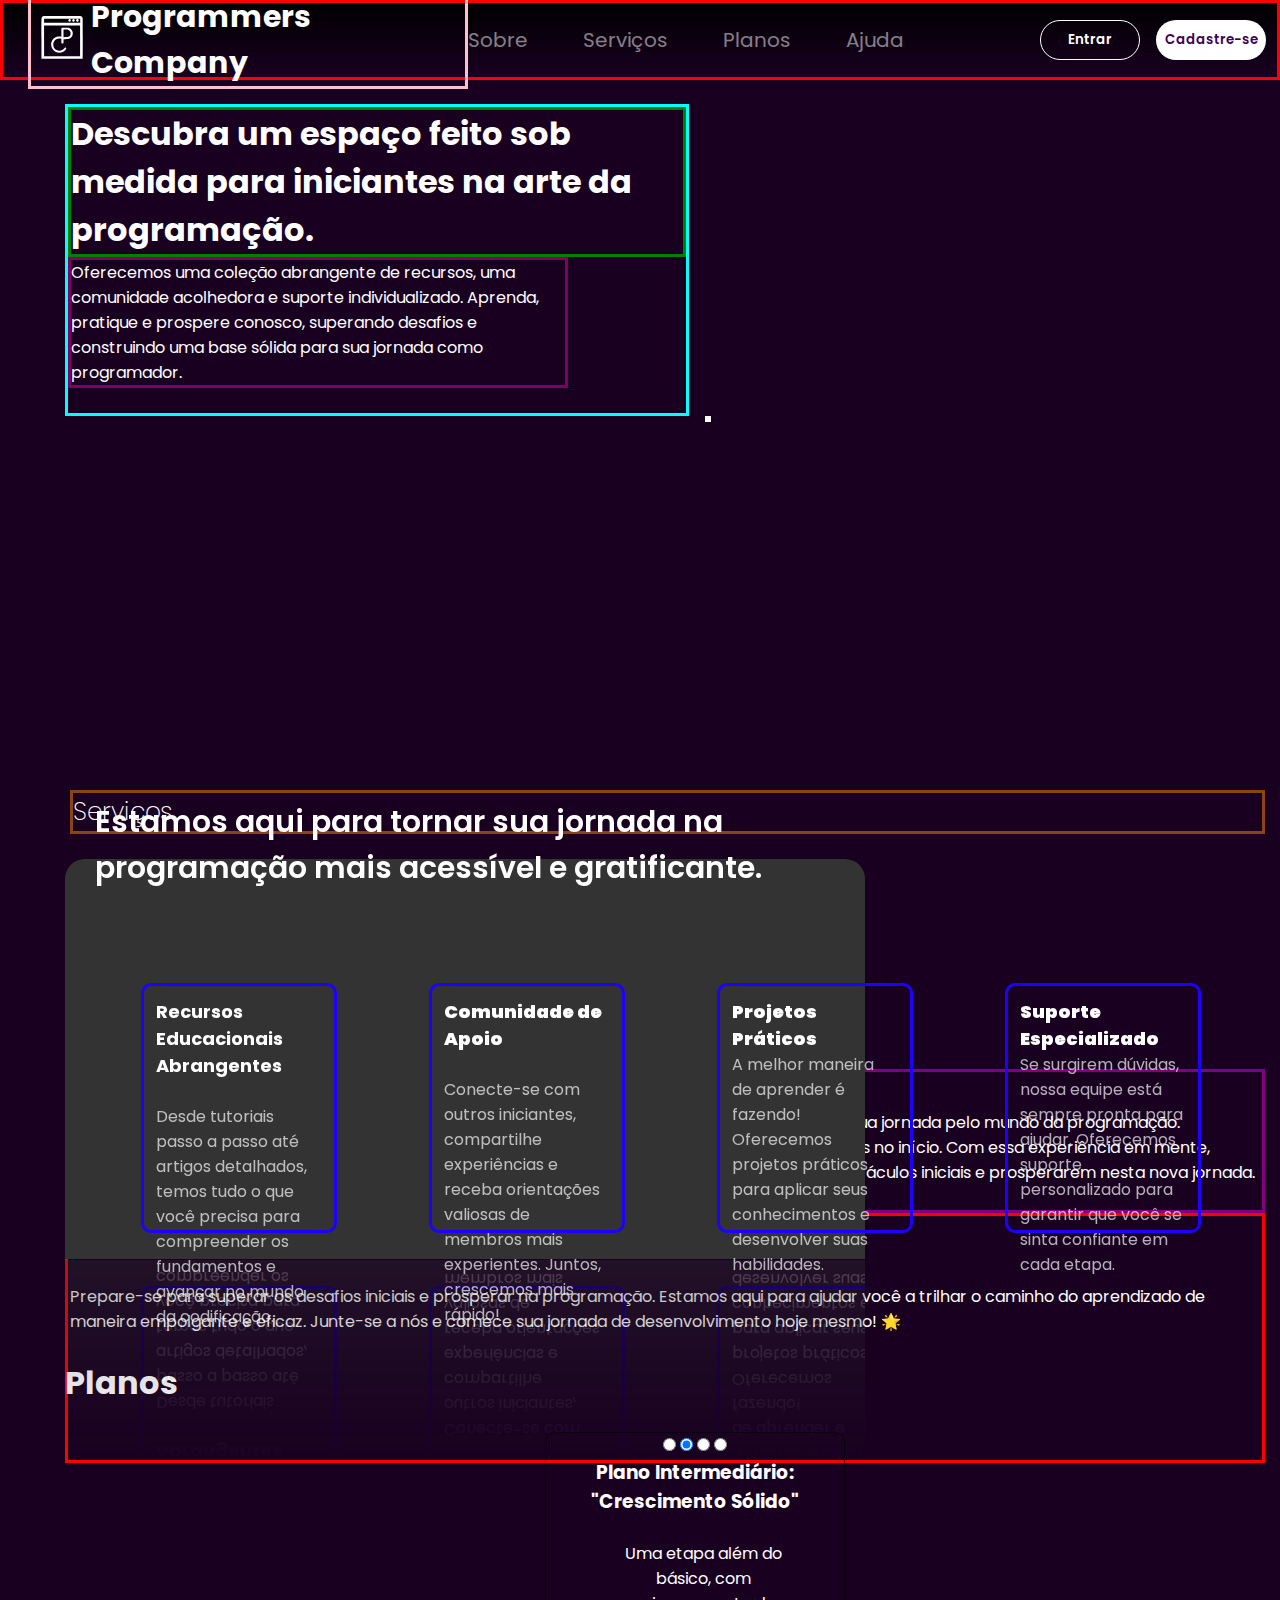
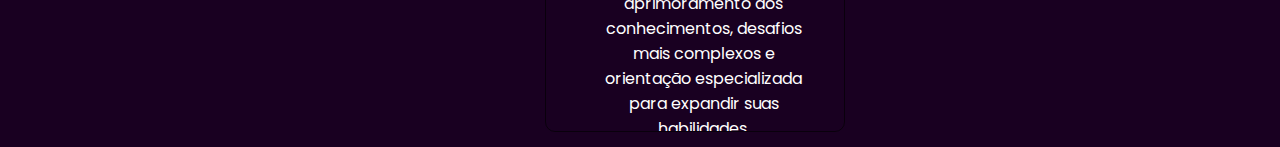
==== commit f6f555a2: "atualizaçao" ====
--- a/index.html
+++ b/index.html
@@ -10,55 +10,74 @@
 
 </head>
 
+
+
 <body>
 
   <div class="topo">
     <nav>
       <div class="nav-img">
-        <h1 class="h1-bv">Programmers-company!</h1>
+        <img class="img-logo" src="assets/PC-_1_.svg" alt="" width="90px" height="90px">
+        <h1 class="h1-bv">Programmers Company</h1>
+ </div>
+        <div class="nav-links">
+          <a href="#about" id="link-about">Sobre</a>
+          <a href="#service">Serviços</a>
+          <a href="#">Planos</a>
+          <a href="#">Ajuda</a>
+     
       </div>
       <div class="btns">
         <a href="/pages/login.html" style="text-decoration: none;"><button class="button1">Entrar</button></a>
-        <a href="/cadastro.html" style="text-decoration: none;"><button class="button2">Cadastrar</button></a>
+        <a href="/cadastro.html" style="text-decoration: none;"><button class="button2">Cadastre-se</button></a>
       </div>
     </nav>
+
     <br>
-
+    
+    <div class="inicio">
+      
+      <h1 class="h1-bene"> 
+        Descubra um espaço feito sob medida para iniciantes na arte da programação.</h1>
+        
+        <p class="exp-serv">Oferecemos uma coleção abrangente de recursos, uma comunidade acolhedora e suporte
+            individualizado. Aprenda, pratique e prospere conosco, superando
+            desafios e construindo uma base sólida para sua jornada como programador.</p>
+        
+        <br>
+      </div>
+<img class="nerdola" src="assets/Programming-amico.svg" alt="">
     <div class="sobre">
-      <h1 class="h1-bene"> Descubra um espaço feito sob medida para iniciantes na arte da programação.</h1>
-      <br>
-      <p class="explicacao">Oferecemos uma coleção abrangente de recursos, uma comunidade acolhedora e suporte
-        individualizado. Aprenda, pratique e prospere conosco, superando
-        desafios e construindo uma base sólida para sua jornada como programador.</p>
-      <br>
-
-    </div>
-
-    <div class="beneficios">
       <h3 class="h3-sobre"> Sobre </h3>
-
-      <br>
-      <p class="explicacao">Nosso site foi desenvolvido com o propósito de oferecer suporte aos programadores iniciantes
+      
+      <p class="exp-sobre">Nosso site foi desenvolvido com o propósito de oferecer suporte aos programadores iniciantes
         em sua jornada pelo mundo da programação. Entendemos que os primeiros passos podem ser desafiadores, pois
         enfrentamos diversas dificuldades no início. Com essa experiência em mente, criamos este espaço como uma
         ferramenta dedicada a ajudar vocês, iniciantes, a superarem os obstáculos iniciais e prosperarem nesta nova
         jornada.</p>
+
+    
       <br>
     </div>
-    <img class="nerdola" src="assets/Programming-amico.svg" alt="">
+
+    <div class="beneficios">
+      
+    
+      <br>
+    </div>
 
 
   </div>
   <br>
   <div class="Serviços">
     <h1 class="serv"> Serviços </h1>
-    <br>
+   <br> 
     <div class="container">
+      
 
-
-      <p class="Estamos">Estamos aqui para tornar sua jornada na programação mais acessível e gratificante.</p>
+     <p class="Estamos">Estamos aqui para tornar sua jornada na programação mais acessível e gratificante.</p>
       <br>
-
+  
       <div class="card">
         <ol>
           <div class="box">
@@ -106,147 +125,66 @@
   <div class="plan">
     <h1> Planos </h1>
     <br>
-
     <section class="slider">
-      <input name='slide' type="radio" id="radio1">
-      <input name='slide' type="radio" id="radio2" checked>
-      <input name='slide' type="radio" id="radio3">
-      <input name='slide' type="radio" id="radio4">
+      <input name='slide' type="radio">
+      <input name='slide' type="radio" checked>
+      <input name='slide' type="radio">
+      <input name='slide' type="radio">
 
       <div class="slider-content">
-        <div class="slider-item" class="planos1">
+        <div class="slider-item" class="planos">
           <h3>Plano Básico: "Início Firme"</h3>
           <br>
           <p>Para aqueles que estão dando os primeiros passos na programação. Oferece acesso completo aos fundamentos da
             codificação, recursos educacionais e suporte comunitário.</p>
         </div>
 
-        <div class="slider-item" class="planos2">
+        <div class="slider-item" class="planos">
           <h3>Plano Intermediário: "Crescimento Sólido"</h3>
           <br>
           <p>Uma etapa além do básico, com aprimoramento dos conhecimentos, desafios mais complexos e orientação
             especializada para expandir suas habilidades.</p>
         </div>
 
-        <div class="slider-item" class="planos3">
+        <div class="slider-item" class="planos">
+          <h3>Plano Intermediário: "Crescimento Sólido"</h3>
+          <br>
+          <p>Uma etapa além do básico, com aprimoramento dos conhecimentos, desafios mais complexos e orientação
+            especializada para expandir suas habilidades.</p>
+        </div>
+
+        <div class="slider-item" class="planos">
+          <h3>Plano Intermediário: "Crescimento Sólido"</h3>
+          <br>
+          <p>Uma etapa além do básico, com aprimoramento dos conhecimentos, desafios mais complexos e orientação
+            especializada para expandir suas habilidades.</p>
+        </div>
+
+        <div class="slider-item" class="planos">
+          <h3>Plano Intermediário: "Crescimento Sólido"</h3>
+          <br>
+          <p>Uma etapa além do básico, com aprimoramento dos conhecimentos, desafios mais complexos e orientação
+            especializada para expandir suas habilidades.</p>
+        </div>
+
+        <div class="slider-item" class="planos">
           <h3>Plano Avançado: "Domine o Código"</h3>
           <br>
-          <p>Para os determinados a se destacar, oferecendo acesso exclusivo a conteúdos avançados, mentorias
-            individuais
+          <p>Para os determinados a se destacar, oferecendo acesso exclusivo a conteúdos avançados, mentorias individuais
             e projetos de alta complexidade.</p>
         </div>
-
-        <div class="slider-item" class="planos4">
+        
+        <div class="slider-item" class="planos">  
           <h3>Plano Premium: "Experiência Completa"</h3>
           <br>
           <p>A escolha para quem busca a experiência completa, com acesso a todos os recursos, prioridade no suporte,
             workshops exclusivos e uma comunidade VIP.</p>
         </div>
-        
-      </div>
-      <div class="navegation-bar">
-        <label for="radio1" class="manual-btn"></label>
-        <label for="radio2" class="manual-btn"></label>
-        <label for="radio3" class="manual-btn"></label>
-        <label for="radio4" class="manual-btn"></label>
-      </div>
 
+      </div>    
     </section>
-
   </div>
   <script src="script.js"></script>
-
-    <footer>
-        <div class="esqueci">
-        <ul class="recursos">
-
-            <a href="#">
-                <li>
-                    <h4>Recursos</h4>
-                    <br>
-                </li>
-            </a>
-            <a href="#">
-                <li>ferramentas</li>
-            </a>
-            <a href="#">
-                <li>Como funciona</li>
-            </a>
-            <a href="#">
-                <li>Serviço</li>
-            </a>
-            <a href="#">
-                <li>Atuação da equipe</li>
-            </a>
-            <a href="#">
-                <li>Ajuda</li>
-            </a>
-        </ul>
-
-        <ul class="Precos">
-
-            <a href="#">
-                <li>
-                    <h4>Preços</h4>
-                    <br>
-                </li>
-            </a>
-            <a href="#">
-                <li>Planos</li>
-            </a>
-            <a href="#">
-                <li>Como comprar um plano</li>
-            </a>
-            <a href="#">
-                <li>Comparar planos</li>
-            </a>
-        </ul>
-
-        <ul class="contato">
-
-            <a href="#">
-                <li>
-                    <h4>Contato</h4>
-                    <br>
-                </li>
-            </a>
-            <a href="#">
-                <li>Fale conosco</li>
-
-            </a>
-        </ul>
-
-        <ul class="institucional">
-
-            <a href="#">
-                <li>
-                    <h4>Institucional</h4>
-                    <br>
-                </li>
-            </a>
-            <a href="#">
-                <li>Sobre nós</li>
-            </a>
-            <a href="#">
-                <li>Trabalhe conosco</li>
-            </a>
-            <a href="#">
-                <li>Política de privacidade</li>
-            </a>
-        </ul>
-           <div>
-            <h4>Assine nossos planos.</h4>
-            <input type="text" placeholder="E-mail" class="email">
-          <a href="#"class="seta"><img src="assets/Vector (4).svg" alt=""></a>
-            <img class="imgs" src="assets/Group 1164 (1).png" alt="">
-         </div>
-        </div>
-        <div class="copy">
-            <hr>
-            <p> Copyright 2023 Programmers-company</p>
-        </div>
-    </footer>
-
 </body>
 
 </html>--- a/css/pages.css
+++ b/css/pages.css
@@ -1,395 +1,301 @@
-@import url("https://fonts.googleapis.com/css2?family=Poppins:wght@100;200;300;400;500;600;700;800;900&display=swap");
-
-* {
-  margin: 0;
-  padding: 0;
-  box-sizing: border-box;
-  font-family: "Poppins", sans-serif;
-}
-
-body {
-  display: flex;
-  flex-direction: column;
-  align-items: center;
-  justify-content: center;
-  min-height: 100vh;
-  background: rgb(23, 0, 54);
-  border: 7px solid transparent;
-  background-clip: padding-box;
-  border-image: linear-gradient(to right, rgba(128, 0, 128, 0.671), #736686, #a299ae, #a299ae, #45335e, rgba(128, 0, 128, 0.671))1;
-  border-image-slice: 1;
-  color: white;
-  overflow-x: hidden;
-}
-
-.topo {
-  width: 100%;
-  height: 1010px;
-}
-
-nav {
-  width: 100%;
-  display: flex;
-  justify-content: center;
-  align-items: center;
-  height: 90px;
-  background: #45335e;
-  position: fixed;
-}
-
-.btns {
-  width: 15%;
-  transform: translateX(260%);
-
-}
-
-.button2,
-.button1 {
-  background: #000000;
-  color: rgb(255, 255, 255);
-  border: 1px solid white;
-  border-radius: 20px;
-  height: 40px;
-  width: 100px;
-  font-weight: 600;
-  margin-left: 5%;
-  cursor: pointer;
-}
-
-.button2:hover,
-.button1:hover {
-  border: blueviolet;
-  background: purple;
-}
-
-.h1-bv {
-  justify-self: left;
-  align-items: flex-start;
-  color: #fff;
-  font-family: monospace;
-  overflow: hidden;
-  /* Ensures the content is not revealed until the animation */
-  border-right: .15em solid purple;
-  /* The typwriter cursor */
-  white-space: nowrap;
-  /* Keeps the content on a single line */
-  margin: 0 auto;
-  /* Gives that scrolling effect as the typing happens */
-  letter-spacing: .15em;
-  /* Adjust as needed */
-  animation:
-    typing 5s steps(30, end),
-    blink-caret .6s step-end infinite;
-}
-
-/* The typing effect */
-@keyframes typing {
-  from {
-    width: 0
-  }
-
-  to {
-    width: 20%
-  }
-}
-
-/* The typewriter cursor effect */
-@keyframes blink-caret {
-
-  from,
-  to {
-    border-color: transparent
-  }
-
-  50% {
-    border-color: purple
-  }
-}
-
-.sobre {
-  width: 100%;
-  height: 400px;
-  margin-left: 5px;
-}
-
-.h3-sobre {
-  left: 20px;
-  font-weight: 200;
-  font-size: 25px;
-  margin-left: 5px;
-  position: relative;
-  top: 10px;
-}
-
-.explicacao {
-  width: 70%;
-  position: absolute;
-  top: 100px;
-  margin-left: 2%;
-  margin-top: 5%;
-
-}
-
-.beneficios {
-  height: 250px;
-  width: 100%;
-}
-
-.h1-bene {
-  left: 20px;
-  font-weight: 500;
-  font-size: 50px;
-  margin-left: 2px;
-
-}
-
-.Serviços {
-  margin-left: 5px;
-
-}
-
-.serv {
-  margin-left: 5px;
-  left: 20px;
-  font-weight: 200;
-  font-size: 25px;
-
-}
-
-.bemvindo {
-  font-size: 30px;
-  margin-left: 5px;
-}
-
-.Estamos {
-  font-size: 30px;
-  font-weight: 600;
-}
-
-h4 {
-  font-size: large;
-  align-items: center;
-  justify-content: center;
-}
-
-.p {
-  color: rgba(255, 255, 255, 0.678);
-}
-
-.sobre,
-.beneficios {
-  width: 70%;
-  transform: translateY(30%);
-  margin-left: 5px;
-}
-
-ol {
-  width: 90vw;
-  display: inline-flex;
-
-}
-
-.box {
-  width: 400px;
-  height: 250px;
-  position: relative;
-  border-radius: 10px;
-  margin: 4%;
-  color: #ffffff;
-  border: solid 0.5px rgba(0, 0, 0, 0.61);
-  padding: 12px;
-
-
-}
-
-.nerdola {
-  width: 550px;
-  transform: translate(210%, -70%);
-  border: #000000;
-
-}
-
-.Prepare-se {
-  margin-left: 5px;
-}
-
-
-.slider {
-  overflow: hidden;
-  width: 25%;
-  height: 300px;
-  transform: translateX(160%);
-  border-radius: 10px;
-  color: #ffffff;
-  border: solid 0.5px rgba(0, 0, 0, 0.61);
-  text-align: center;
-  position: relative;
-  padding-top:1% ;
-
-
-}
-
-.slider p {
-  padding-left: 2%;
-  width: 70%;
-  text-align: center;
-  margin-left: 17%;
-
-}
-
-
-.slider>.slider-content {
-  display: flex;
-  flex-wrap: nowrap;
-  width: 100%;
-  transition: all 500ms ease;
-  flex: 0 0 auto;
-
-}
-
-.slider-item {
-  flex: 0 0 auto;
-  width: 100%;
-}
-
-.slider>input:nth-child(1):checked~.slider-content {
-  transform: translateX(0%);
-}
-
-.slider>input:nth-child(2):checked~.slider-content {
-  transform: translateX(-100%);
-}
-
-.slider>input:nth-child(3):checked~.slider-content {
-  transform: translateX(-200%);
-}
-
-.slider>input:nth-child(4):checked~.slider-content {
-  transform: translateX(-300%);
-}
-
-
-
-@media(max-width:1200px){
-  .topo{
-    height: 900px;
-  }
-  nav{
-    height: 70px;
-  }
-
-  .btns{
-    display: flex;
-    width: 100px;
-  }
-
-  .img-logo{
-    transform: translate(1px, 2px);
-    width: 60px;
-    height: 60px;
-  }
-  .sobre,.beneficios  {
-    height: 330px;
-  }
-  .sobre h1{
-    font-size: 30px;
-  }
-
-  .nerdola{
-    transform: translate(470px, -470px);
-  }
-
-  .Serviços{
-   
-    height: 810px;
-  }
-
-  .box{
-    height: 450px;
-    width: 500px;
-  }
-
-  .plan{
-    height: 600px;
-  }
-
-  .slider{
-    height: 440px;
-  }
-}
-
-footer{
-    width: 100vw;
-    height: 351px;
-    background-image: linear-gradient(to right, black, purple);
-    color: #ffffff;
-    display: flex;
-    flex-direction: column;
-
-}
-.email{
-    width: 290px;
-    height: 40px;
-    position: relative;
-    margin-top: 5rem;
-    border-radius: 7px;
-
-}
-
-footer li{
-    list-style: none;
-}
-.recursos a{
-    color: white;
-    text-decoration: none;
-}
-.Precos a{
-    color: white;
-}
-
-.contato a{
-    color: white;
-}
-.institucional a{
-
- color: seashell;
- text-decoration: none;
-}
-
-.esqueci{
-    width: 100vw;
-    height: 298px;
-    display: flex;
-    align-items: center;
-    justify-content: center;
-
-}
-
-.copy{
-    width: 100vw;
-}
-
-.copy p{
-
-    width: 100vw;
-    height: 40px;
-    text-align: center;
-    margin-top: 6px;
-
-
-}
-.seta{
-    color: white;
-    position: relative;
-    right:10%;
-    bottom: 22%;   
-}
-
-.imgs{
-    display: flex;
-  justify-content: flex-start;
-  right: 33%;
-position: relative;
-margin-top: 11px;
-
-}+@import url("https://fonts.googleapis.com/css2?family=Poppins:wght@100;200;300;400;500;600;700;800;900&display=swap");
+
+* 
+{
+  margin: 0;
+  padding: 0;
+  box-sizing: border-box;
+  font-family: "Poppins", sans-serif;
+  
+}
+
+
+body {
+  display: flex;
+  flex-direction: column;
+  align-items: center;
+  justify-content: center;
+  min-height: 100vh;
+  background: rgb(25, 0, 33);
+  border: 7px solid transparent;
+  background-clip: padding-box;
+  border-image-slice: 1;
+  padding: 8px;
+  color: white;
+  margin-left: 50px;
+  
+}
+nav {
+  width: 100%;
+  top: 0;
+  left: 0;
+  display: flex;
+  justify-content: space-between;
+  align-items:center;
+  height: 80px;
+  background-image: linear-gradient(to top, rgba(248, 13, 13, 0), rgb(0, 0, 0));
+  position: absolute;
+  z-index: 1000;
+  border: solid red;
+  
+}
+
+.nav-img{
+  display: flex;
+  cursor: pointer;
+  align-items: center;
+  font-size: 15px;
+  width: auto;
+  margin-left: 25px;
+  border: solid pink;
+}
+
+.img-logo {
+  cursor: pointer;
+  width: 60px;
+  height: 70px;
+
+}
+
+.h1-bv {
+  color: #fff;
+  font-family: 'Poppins', sans-serif;
+  overflow: hidden;
+  
+}
+
+.nav-links{
+  margin-right:40px;
+  width: 530px;
+}
+
+.nav-links a{
+  
+  text-decoration: none;
+  width: 64px;
+  height: 19px;
+  margin-right: 51px;
+  font-size: 20px;
+  font-weight: 400;
+  color: #ffffff82;
+  text-align: left;
+  
+}
+
+.btns {
+  
+  width: 20%;
+  
+}
+
+.button2{
+
+  background: #ffffff;
+  color: rgb(62, 0, 84);
+  border: none;
+  border-radius: 20px;
+  height: 40px;
+  width: 110px;
+  font-weight: 600;
+  margin-left: 5%;
+  cursor: pointer;
+}
+
+.button1 {
+  background: #00000000;
+  color: rgb(255, 255, 255);
+  border: 1px solid white;
+  border-radius: 20px;
+  height: 40px;
+  width: 100px;
+  font-weight: 600;
+  margin-left: 5%;
+  cursor: pointer;
+}
+
+.button2:hover{
+
+  background: #c9c9c9b5;
+}
+.button1:hover {
+
+  background: rgba(65, 0, 88, 0.561);
+}
+
+.inicio {
+  border: solid aqua;
+  display: fle;
+margin-right: 45vw;
+  margin-top: 5vw;
+  
+  
+}
+
+.h1-bene {
+  width: auto;
+    border: solid green;
+    
+    
+}
+.exp-serv{
+
+  border: solid rgb(128, 0, 102);
+  width: 500px;
+}
+
+
+
+
+.nerdola {
+  width: 450px;
+  border: solid;
+  margin-left: 50vw;
+  margin-bottom: 50vw;
+  
+  
+}
+
+.topo {
+  width: 100%;
+  height: 750px;
+}
+
+.sobre{
+  border: solid purple;
+}
+.h3-sobre {
+  
+  font-weight: 200;
+  font-size: 25px;
+}
+
+.explicacao {
+  width: 70%;
+  position: relative;
+  top: 100px;
+  margin-left: 2%;
+}
+
+.beneficios {
+  height: 250px;
+  width: 100%;
+}
+
+
+
+.serv {
+  margin-left: 5px;
+  left: 20px;
+  font-weight: 200;
+  font-size: 25px;
+  border: solid saddlebrown;
+
+}
+
+.bemvindo {
+  font-size: 30px;
+  margin-left: 5px;
+}
+
+.Estamos {
+  font-size: 30px;
+  font-weight: 600;
+}
+
+h4 {
+  font-size: large;
+  align-items: center;
+  justify-content: center;
+}
+
+.p {
+  color: rgba(255, 255, 255, 0.678);
+}
+
+
+.beneficios {
+  border: solid red;
+}
+
+ol {
+  width: 90vw;
+  display: inline-flex;
+
+}
+
+.box {
+  width: 400px;
+  height: 250px;
+  position: relative;
+  border-radius: 10px;
+  margin: 4%;
+  color: #ffffff;
+  border: solid 0.5px rgba(0, 0, 0, 0.61);
+  padding: 12px;
+  border: solid rgb(30, 0, 255);
+
+
+}
+
+
+
+.Prepare-se {
+  margin-left: 5px;
+}
+
+
+.slider {
+  overflow: hidden;
+  width: 25%;
+  height: 300px;
+  transform: translateX(160%);
+  border-radius: 10px;
+  color: #ffffff;
+  border: solid 0.5px rgba(0, 0, 0, 0.61);
+  text-align: center;
+
+
+}
+
+.slider p {
+  padding-left: 2%;
+  width: 70%;
+  text-align: center;
+  margin-left: 17%;
+
+}
+
+
+.slider>.slider-content {
+  display: flex;
+  flex-wrap: nowrap;
+  width: 100%;
+  transition: all 500ms ease;
+
+}
+
+.slider-item {
+  flex: 0 0 auto;
+  width: 100%;
+}
+
+.slider>.slider-content {
+  flex: 0 0 auto;
+  width: 100%;
+}
+
+.slider>input:nth-child(1):checked~.slider-content {
+  transform: translateX(0%);
+}
+
+.slider>input:nth-child(2):checked~.slider-content {
+  transform: translateX(-100%);
+}
+
+.slider>input:nth-child(3):checked~.slider-content {
+  transform: translateX(-200%);
+}
+
+.slider>input:nth-child(4):checked~.slider-content {
+  transform: translateX(-300%);
+}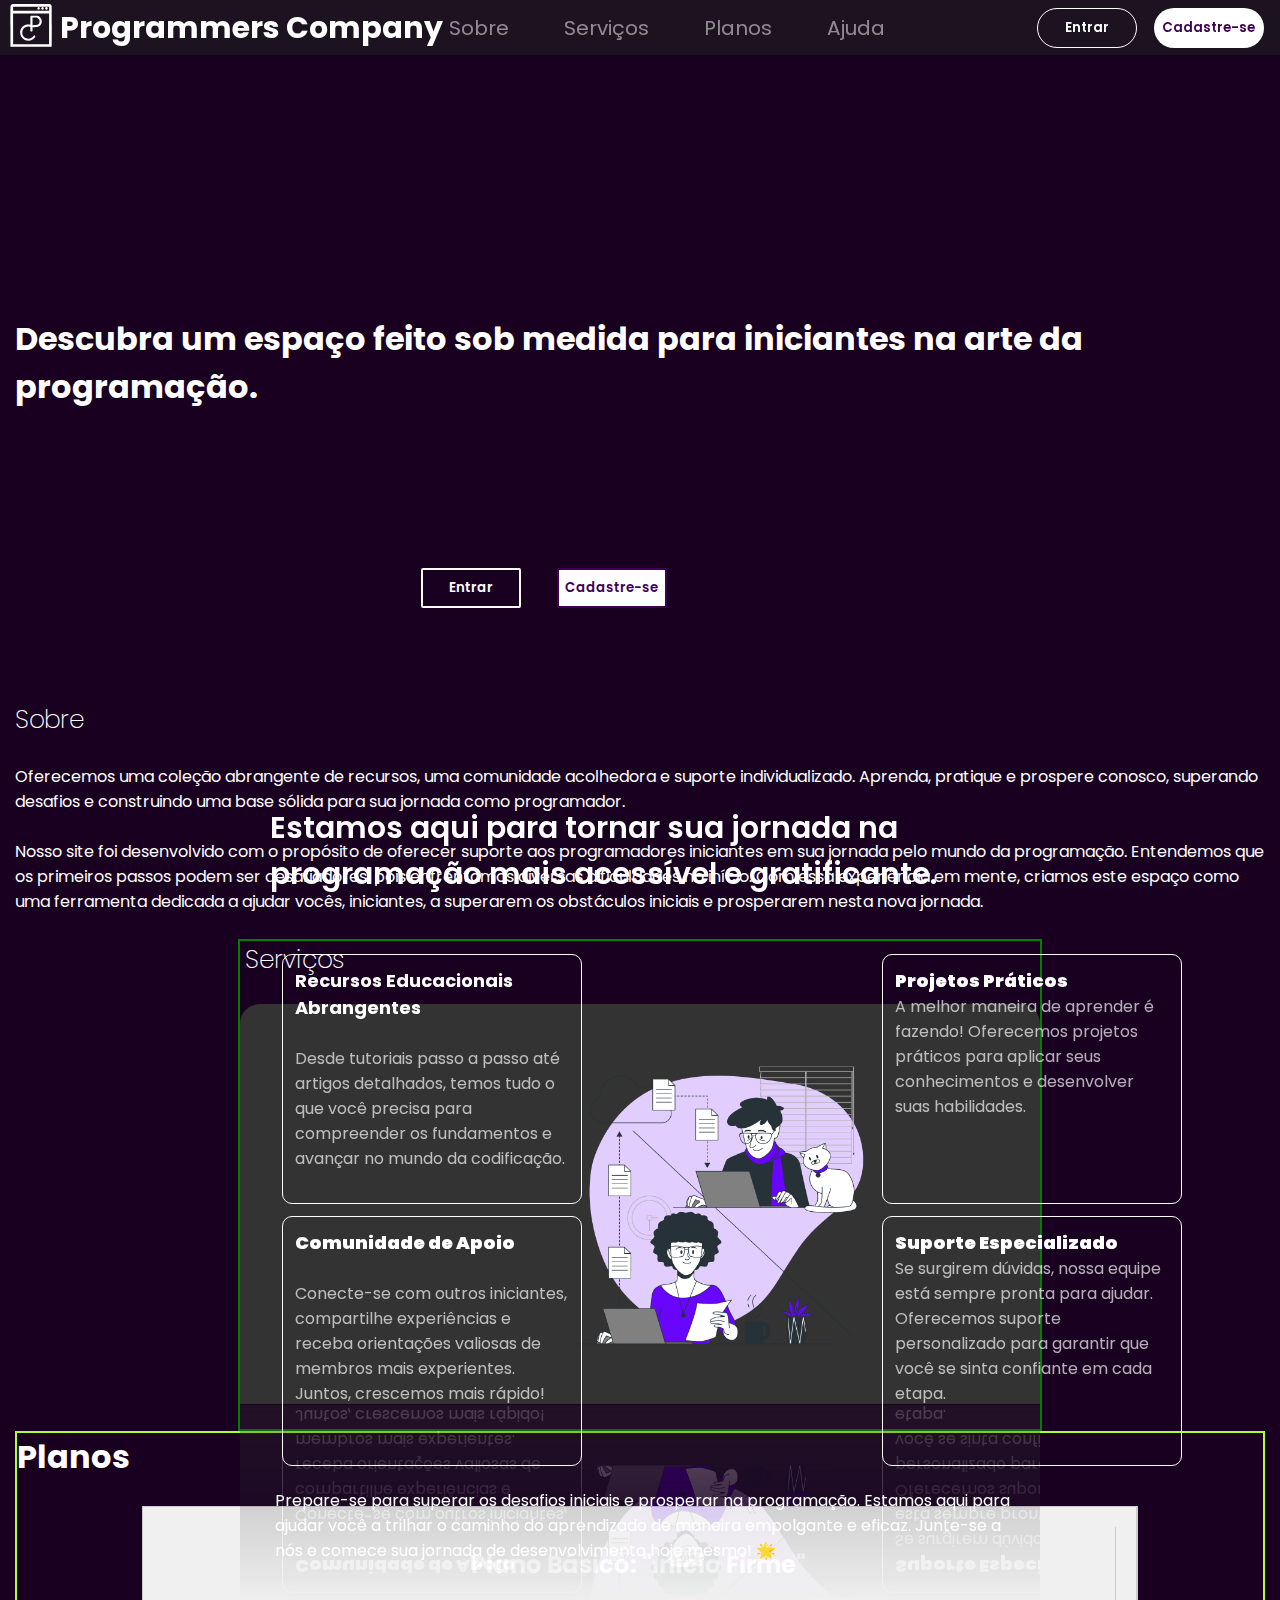
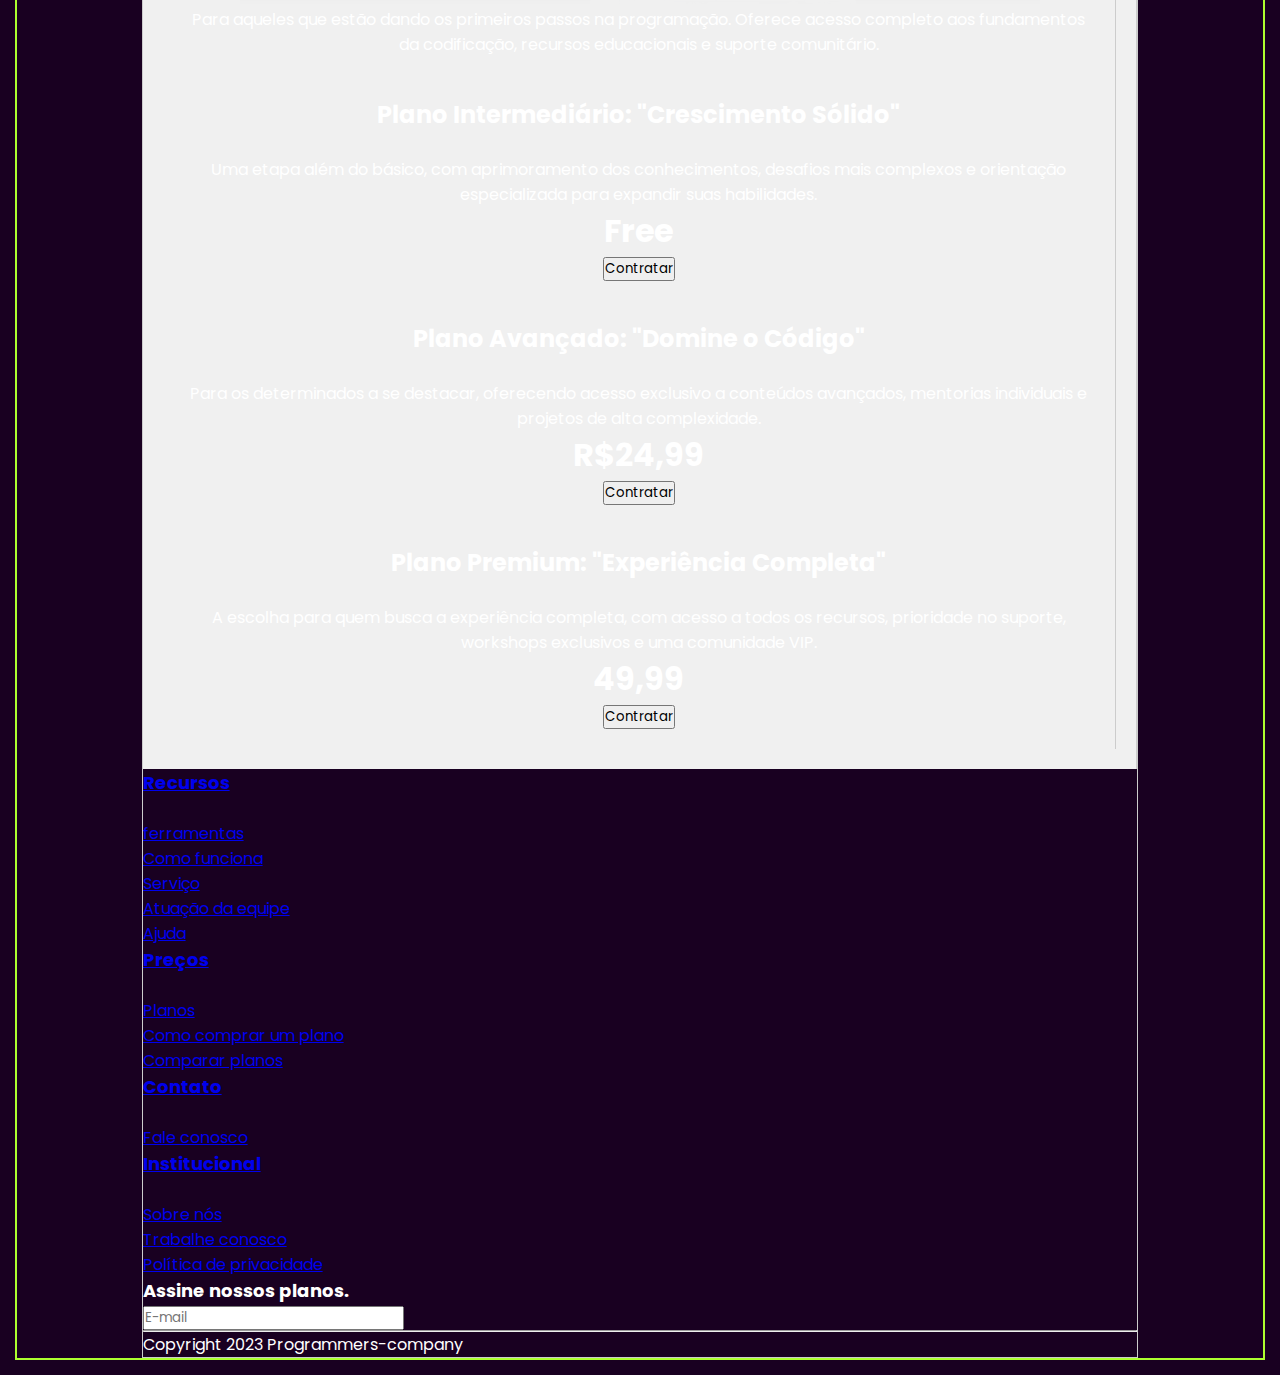
==== commit 080c9383: "ajustando a tela index" ====
--- a/index.html
+++ b/index.html
@@ -14,72 +14,67 @@
 
 <body>
 
-  <div class="topo">
-    <nav>
-      <div class="nav-img">
-        <img class="img-logo" src="assets/PC-_1_.svg" alt="" width="90px" height="90px">
-        <h1 class="h1-bv">Programmers Company</h1>
- </div>
-        <div class="nav-links">
-          <a href="#about" id="link-about">Sobre</a>
-          <a href="#service">Serviços</a>
-          <a href="#">Planos</a>
-          <a href="#">Ajuda</a>
-     
-      </div>
-      <div class="btns">
+
+  <nav>
+    <div class="nav-img">
+      <img class="img-logo" src="assets/PC-_1_.svg" alt="" width="90px" height="90px">
+      <h1 class="h1-bv">Programmers Company</h1>
+    </div>
+    <div class="nav-links">
+      <a href=#sobre>Sobre</a>
+      <a href=#servicos>Serviços</a>
+      <a href=#plan>Planos</a>
+      <a href="#">Ajuda</a>
+    </div>
+
+    <div class="btns">
+      <a href="/pages/login.html" style="text-decoration: none;"><button class="button1">Entrar</button></a>
+      <a href="/cadastro.html" style="text-decoration: none;"><button class="button2">Cadastre-se</button></a>
+    </div>
+  </nav>
+  <br>
+
+  <div class="inicio">
+    <div class="text-inicio">
+      <h1 class="h1-bene">
+        Descubra um espaço feito sob medida para iniciantes na arte da programação.
+      </h1>
+      <div class="btn-inicio">
         <a href="/pages/login.html" style="text-decoration: none;"><button class="button1">Entrar</button></a>
         <a href="/cadastro.html" style="text-decoration: none;"><button class="button2">Cadastre-se</button></a>
       </div>
-    </nav>
-
-    <br>
-    
-    <div class="inicio">
-      
-      <h1 class="h1-bene"> 
-        Descubra um espaço feito sob medida para iniciantes na arte da programação.</h1>
-        
-        <p class="exp-serv">Oferecemos uma coleção abrangente de recursos, uma comunidade acolhedora e suporte
-            individualizado. Aprenda, pratique e prospere conosco, superando
-            desafios e construindo uma base sólida para sua jornada como programador.</p>
-        
-        <br>
-      </div>
-<img class="nerdola" src="assets/Programming-amico.svg" alt="">
-    <div class="sobre">
-      <h3 class="h3-sobre"> Sobre </h3>
-      
-      <p class="exp-sobre">Nosso site foi desenvolvido com o propósito de oferecer suporte aos programadores iniciantes
-        em sua jornada pelo mundo da programação. Entendemos que os primeiros passos podem ser desafiadores, pois
-        enfrentamos diversas dificuldades no início. Com essa experiência em mente, criamos este espaço como uma
-        ferramenta dedicada a ajudar vocês, iniciantes, a superarem os obstáculos iniciais e prosperarem nesta nova
-        jornada.</p>
-
-    
+    </div>
+    <div class="img-inicio">
+      <img class="nerdola" src="assets/Programming-amico.svg" alt="">
+    </div>
+  </div>
+
+
+
+  <div id="sobre">
+    <h3 class="h3-sobre"> Sobre </h3>
+    <p class="exp-serv">Oferecemos uma coleção abrangente de recursos, uma comunidade acolhedora e suporte
+      individualizado. Aprenda, pratique e prospere conosco, superando
+      desafios e construindo uma base sólida para sua jornada como programador.</p>
+    <br>
+    <p class="exp-sobre">Nosso site foi desenvolvido com o propósito de oferecer suporte aos programadores iniciantes
+      em sua jornada pelo mundo da programação. Entendemos que os primeiros passos podem ser desafiadores, pois
+      enfrentamos diversas dificuldades no início. Com essa experiência em mente, criamos este espaço como uma
+      ferramenta dedicada a ajudar vocês, iniciantes, a superarem os obstáculos iniciais e prosperarem nesta nova
+      jornada.</p>
+  </div>
+
+  </div>
+  <br>
+  <div id="servicos">
+    <h1 class="serv"> Serviços </h1>
+    <br>
+    <div class="container">
+      <p class="Estamos">Estamos aqui para tornar sua jornada na programação mais acessível e gratificante.</p>
       <br>
-    </div>
-
-    <div class="beneficios">
-      
-    
-      <br>
-    </div>
-
-
-  </div>
-  <br>
-  <div class="Serviços">
-    <h1 class="serv"> Serviços </h1>
-   <br> 
-    <div class="container">
-      
-
-     <p class="Estamos">Estamos aqui para tornar sua jornada na programação mais acessível e gratificante.</p>
-      <br>
-  
       <div class="card">
-        <ol>
+
+        <div class="box-left">
           <div class="box">
             <h4>Recursos Educacionais Abrangentes</h4>
             <br>
@@ -96,6 +91,13 @@
             <br>
           </div>
 
+        </div>
+        <div class="box-img">
+          <img src="assets/Working remotely-bro.png" alt="Duas pessoas trabalhando em seus computadores" width="300px"
+            height="300px">
+        </div>
+
+        <div class="box-right">
           <div class="box">
             <h4><strong>Projetos Práticos</strong></h4>
 
@@ -110,81 +112,170 @@
 
             <p class="p"> Se surgirem dúvidas, nossa equipe está sempre pronta para ajudar. Oferecemos suporte
               personalizado para garantir que você se sinta confiante em cada etapa.</p>
-        </ol>
-      </div>
-    </div>
-    <br>
-    <p class="Prepare-se">Prepare-se para superar os desafios iniciais e prosperar na programação. Estamos aqui para
-      ajudar você a
-      trilhar
-      o caminho do aprendizado de maneira empolgante e eficaz. Junte-se a nós e comece sua jornada de desenvolvimento
-      hoje mesmo! 🌟</p>
-  </div>
-  <br>
-  </div>
-  <div class="plan">
+
+          </div>
+        </div>
+      </div>
+
+      <p class="Prepare-se">Prepare-se para superar os desafios iniciais e prosperar na programação. Estamos aqui para
+        ajudar você a
+        trilhar
+        o caminho do aprendizado de maneira empolgante e eficaz. Junte-se a nós e comece sua jornada de desenvolvimento
+        hoje mesmo! 🌟</p>
+    </div>
+    <br>
+  </div>
+
+  <div id="plan">
     <h1> Planos </h1>
     <br>
-    <section class="slider">
-      <input name='slide' type="radio">
-      <input name='slide' type="radio" checked>
-      <input name='slide' type="radio">
-      <input name='slide' type="radio">
-
-      <div class="slider-content">
-        <div class="slider-item" class="planos">
-          <h3>Plano Básico: "Início Firme"</h3>
+
+    <div class="carousel">
+      <div class="carousel-text" id="carouselText">
+        <div class="carousel-text">
+          <div class="carousel-item" data-active="true">
+        <div class="carousel-item" active>
+          <h2>Plano Básico: "Início Firme"</h2>
           <br>
           <p>Para aqueles que estão dando os primeiros passos na programação. Oferece acesso completo aos fundamentos da
             codificação, recursos educacionais e suporte comunitário.</p>
         </div>
 
-        <div class="slider-item" class="planos">
-          <h3>Plano Intermediário: "Crescimento Sólido"</h3>
+
+        <div class="carousel-item">
+          <h2>Plano Intermediário: "Crescimento Sólido"</h2>
           <br>
           <p>Uma etapa além do básico, com aprimoramento dos conhecimentos, desafios mais complexos e orientação
             especializada para expandir suas habilidades.</p>
-        </div>
-
-        <div class="slider-item" class="planos">
-          <h3>Plano Intermediário: "Crescimento Sólido"</h3>
-          <br>
-          <p>Uma etapa além do básico, com aprimoramento dos conhecimentos, desafios mais complexos e orientação
-            especializada para expandir suas habilidades.</p>
-        </div>
-
-        <div class="slider-item" class="planos">
-          <h3>Plano Intermediário: "Crescimento Sólido"</h3>
-          <br>
-          <p>Uma etapa além do básico, com aprimoramento dos conhecimentos, desafios mais complexos e orientação
-            especializada para expandir suas habilidades.</p>
-        </div>
-
-        <div class="slider-item" class="planos">
-          <h3>Plano Intermediário: "Crescimento Sólido"</h3>
-          <br>
-          <p>Uma etapa além do básico, com aprimoramento dos conhecimentos, desafios mais complexos e orientação
-            especializada para expandir suas habilidades.</p>
-        </div>
-
-        <div class="slider-item" class="planos">
-          <h3>Plano Avançado: "Domine o Código"</h3>
-          <br>
-          <p>Para os determinados a se destacar, oferecendo acesso exclusivo a conteúdos avançados, mentorias individuais
+            <h1>Free</h1>
+            <button>Contratar</button>
+        </div>
+
+        <div class="carousel-item">
+          <h2>Plano Avançado: "Domine o Código"</h2>
+          <br>
+          <p>Para os determinados a se destacar, oferecendo acesso exclusivo a conteúdos avançados, mentorias
+            individuais
             e projetos de alta complexidade.</p>
-        </div>
-        
-        <div class="slider-item" class="planos">  
-          <h3>Plano Premium: "Experiência Completa"</h3>
+            <h1>R$24,99</h1>
+            <button>Contratar</button>
+        </div>
+
+        <div class="carousel-item">
+          <h2>Plano Premium: "Experiência Completa"</h2>
           <br>
           <p>A escolha para quem busca a experiência completa, com acesso a todos os recursos, prioridade no suporte,
             workshops exclusivos e uma comunidade VIP.</p>
-        </div>
-
-      </div>    
+            <h1>49,99</h1>
+            <button>Contratar</button>
+        </div>
+      </div>
+    </div>
+    
+    <div class="navegation-bar">
+      <label for="radio1" class="manual-btn"></label>
+      <label for="radio2" class="manual-btn"></label>
+      <label for="radio3" class="manual-btn"></label>
+      <label for="radio4" class="manual-btn"></label>
+    </div>
+
     </section>
+
   </div>
   <script src="script.js"></script>
+
+  <footer>
+    <div class="esqueci">
+      <ul class="recursos">
+
+        <a href="#">
+          <li>
+            <h4>Recursos</h4>
+            <br>
+          </li>
+        </a>
+        <a href="#">
+          <li>ferramentas</li>
+        </a>
+        <a href="#">
+          <li>Como funciona</li>
+        </a>
+        <a href="#">
+          <li>Serviço</li>
+        </a>
+        <a href="#">
+          <li>Atuação da equipe</li>
+        </a>
+        <a href="#">
+          <li>Ajuda</li>
+        </a>
+      </ul>
+
+      <ul class="Precos">
+
+        <a href="#">
+          <li>
+            <h4>Preços</h4>
+            <br>
+          </li>
+        </a>
+        <a href="#">
+          <li>Planos</li>
+        </a>
+        <a href="#">
+          <li>Como comprar um plano</li>
+        </a>
+        <a href="#">
+          <li>Comparar planos</li>
+        </a>
+      </ul>
+
+      <ul class="contato">
+
+        <a href="#">
+          <li>
+            <h4>Contato</h4>
+            <br>
+          </li>
+        </a>
+        <a href="#">
+          <li>Fale conosco</li>
+
+        </a>
+      </ul>
+
+      <ul class="institucional">
+
+        <a href="#">
+          <li>
+            <h4>Institucional</h4>
+            <br>
+          </li>
+        </a>
+        <a href="#">
+          <li>Sobre nós</li>
+        </a>
+        <a href="#">
+          <li>Trabalhe conosco</li>
+        </a>
+        <a href="#">
+          <li>Política de privacidade</li>
+        </a>
+      </ul>
+      <div>
+        <h4>Assine nossos planos.</h4>
+        <input type="text" placeholder="E-mail" class="email">
+        <a href="#" class="seta"><img src="assets/Vector (4).svg" alt=""></a>
+        <img class="imgs" src="assets/Group 1164 (1).png" alt="">
+      </div>
+    </div>
+    <div class="copy">
+      <hr>
+      <p> Copyright 2023 Programmers-company</p>
+    </div>
+  </footer>
+
+
 </body>
 
 </html>--- a/css/pages.css
+++ b/css/pages.css
@@ -22,7 +22,6 @@
   border-image-slice: 1;
   padding: 8px;
   color: white;
-  margin-left: 50px;
   
 }
 nav {
@@ -32,11 +31,11 @@
   display: flex;
   justify-content: space-between;
   align-items:center;
-  height: 80px;
-  background-image: linear-gradient(to top, rgba(248, 13, 13, 0), rgb(0, 0, 0));
-  position: absolute;
+  height: 55px;
+  background-color: rgba(32, 32, 32, 0.596);
+  position: fixed;
   z-index: 1000;
-  border: solid red;
+
   
 }
 
@@ -46,8 +45,6 @@
   align-items: center;
   font-size: 15px;
   width: auto;
-  margin-left: 25px;
-  border: solid pink;
 }
 
 .img-logo {
@@ -80,6 +77,10 @@
   color: #ffffff82;
   text-align: left;
   
+}
+
+.nav-links a:hover{
+  text-shadow: 2px 2px 8px #6805fc;
 }
 
 .btns {
@@ -115,89 +116,78 @@
 
 .button2:hover{
 
-  background: #c9c9c9b5;
+  background: rgba(65, 0, 88, 0.561);
+  color: #fff;
+  box-shadow: 2px 2px 4px #6805fc;
 }
 .button1:hover {
 
   background: rgba(65, 0, 88, 0.561);
+  box-shadow: 2px 2px 4px #6805fc;
 }
 
 .inicio {
-  border: solid aqua;
-  display: fle;
-margin-right: 45vw;
-  margin-top: 5vw;
-  
-  
+  width: 100%;
+  height: 98%;
+  margin-top: 2%;
+  display: flex;
 }
 
 .h1-bene {
-  width: auto;
-    border: solid green;
-    
-    
-}
-.exp-serv{
-
-  border: solid rgb(128, 0, 102);
-  width: 500px;
-}
-
-
-
+  height: 25%;
+  margin-top: 20%;
+}
+
+.btn-inicio{
+  width: 50%;
+  margin-left: 30%;
+  margin-top: 10%;
+}
+.btn-inicio .button1, .btn-inicio .button2{
+  border: 2px solid;
+  border-radius: 2px;
+}
 
 .nerdola {
   width: 450px;
-  border: solid;
-  margin-left: 50vw;
-  margin-bottom: 50vw;
-  
-  
-}
-
-.topo {
-  width: 100%;
-  height: 750px;
-}
-
-.sobre{
-  border: solid purple;
-}
-.h3-sobre {
-  
+}
+
+#sobre{
+  margin-top: 10%;
+}
+
+.h3-sobre {cursor: pointer;
   font-weight: 200;
   font-size: 25px;
+  margin-bottom: 2%;
 }
 
 .explicacao {
   width: 70%;
   position: relative;
-  top: 100px;
   margin-left: 2%;
 }
 
-.beneficios {
-  height: 250px;
-  width: 100%;
-}
-
-
+#servicos{
+  border:2px solid green;
+
+}
 
 .serv {
+  cursor: pointer;
   margin-left: 5px;
   left: 20px;
   font-weight: 200;
   font-size: 25px;
-  border: solid saddlebrown;
-
-}
-
-.bemvindo {
-  font-size: 30px;
-  margin-left: 5px;
+
+}
+.beneficios {
+  height: 250px;
+  width: 100%;
 }
 
 .Estamos {
+  cursor: pointer;
   font-size: 30px;
   font-weight: 600;
 }
@@ -206,35 +196,35 @@
   font-size: large;
   align-items: center;
   justify-content: center;
+  
 }
 
 .p {
+  cursor: pointer;
   color: rgba(255, 255, 255, 0.678);
 }
 
-
-.beneficios {
-  border: solid red;
-}
-
-ol {
-  width: 90vw;
-  display: inline-flex;
-
+.card{
+  display: flex;
+  justify-content: space-between;
+  align-items: center;
 }
 
 .box {
-  width: 400px;
+  width: 300px;
   height: 250px;
   position: relative;
   border-radius: 10px;
   margin: 4%;
   color: #ffffff;
-  border: solid 0.5px rgba(0, 0, 0, 0.61);
+  border: 1px solid white ;
   padding: 12px;
-  border: solid rgb(30, 0, 255);
-
-
+
+}
+
+.box:hover{
+  box-shadow: 2px 2px 4px #6805fc;
+  border: 2px solid purple;
 }
 
 
@@ -243,59 +233,55 @@
   margin-left: 5px;
 }
 
-
-.slider {
+#plan{
+  border: 2px solid greenyellow;
+  
+}
+
+.carousel {
+  width: 80%;
+  margin: auto;
   overflow: hidden;
-  width: 25%;
-  height: 300px;
-  transform: translateX(160%);
-  border-radius: 10px;
-  color: #ffffff;
-  border: solid 0.5px rgba(0, 0, 0, 0.61);
+  border: 1px solid #ccc;
+}
+
+.carousel-text {
+  display: flex;
+  transition: transform 0.5s ease-in-out;
+}
+
+.carousel-item {
+  flex: 0 0 100%;
+  box-sizing: border-box;
+  padding: 20px;
   text-align: center;
-
-
-}
-
-.slider p {
-  padding-left: 2%;
-  width: 70%;
-  text-align: center;
-  margin-left: 17%;
-
-}
-
-
-.slider>.slider-content {
-  display: flex;
-  flex-wrap: nowrap;
-  width: 100%;
-  transition: all 500ms ease;
-
-}
-
-.slider-item {
-  flex: 0 0 auto;
-  width: 100%;
-}
-
-.slider>.slider-content {
-  flex: 0 0 auto;
-  width: 100%;
-}
-
-.slider>input:nth-child(1):checked~.slider-content {
-  transform: translateX(0%);
-}
-
-.slider>input:nth-child(2):checked~.slider-content {
-  transform: translateX(-100%);
-}
-
-.slider>input:nth-child(3):checked~.slider-content {
-  transform: translateX(-200%);
-}
-
-.slider>input:nth-child(4):checked~.slider-content {
-  transform: translateX(-300%);
+  background-color: #f0f0f0;
+  border-right: 1px solid #ccc;
+}
+
+.carousel-item[data-active="true"] {
+  display: block;
+}
+
+@media(max-width:1100px)  {
+  .nav-img{
+    width: 350px;
+  }
+
+  .h1-bv{
+    font-size: 18px;
+    font-weight: 300;
+  }
+
+  .nav-links{
+    display: flex;
+    height: 40%;
+    padding-left: 20px;
+  
+  }
+
+  .btns{
+
+    width: 40%;
+  }
 }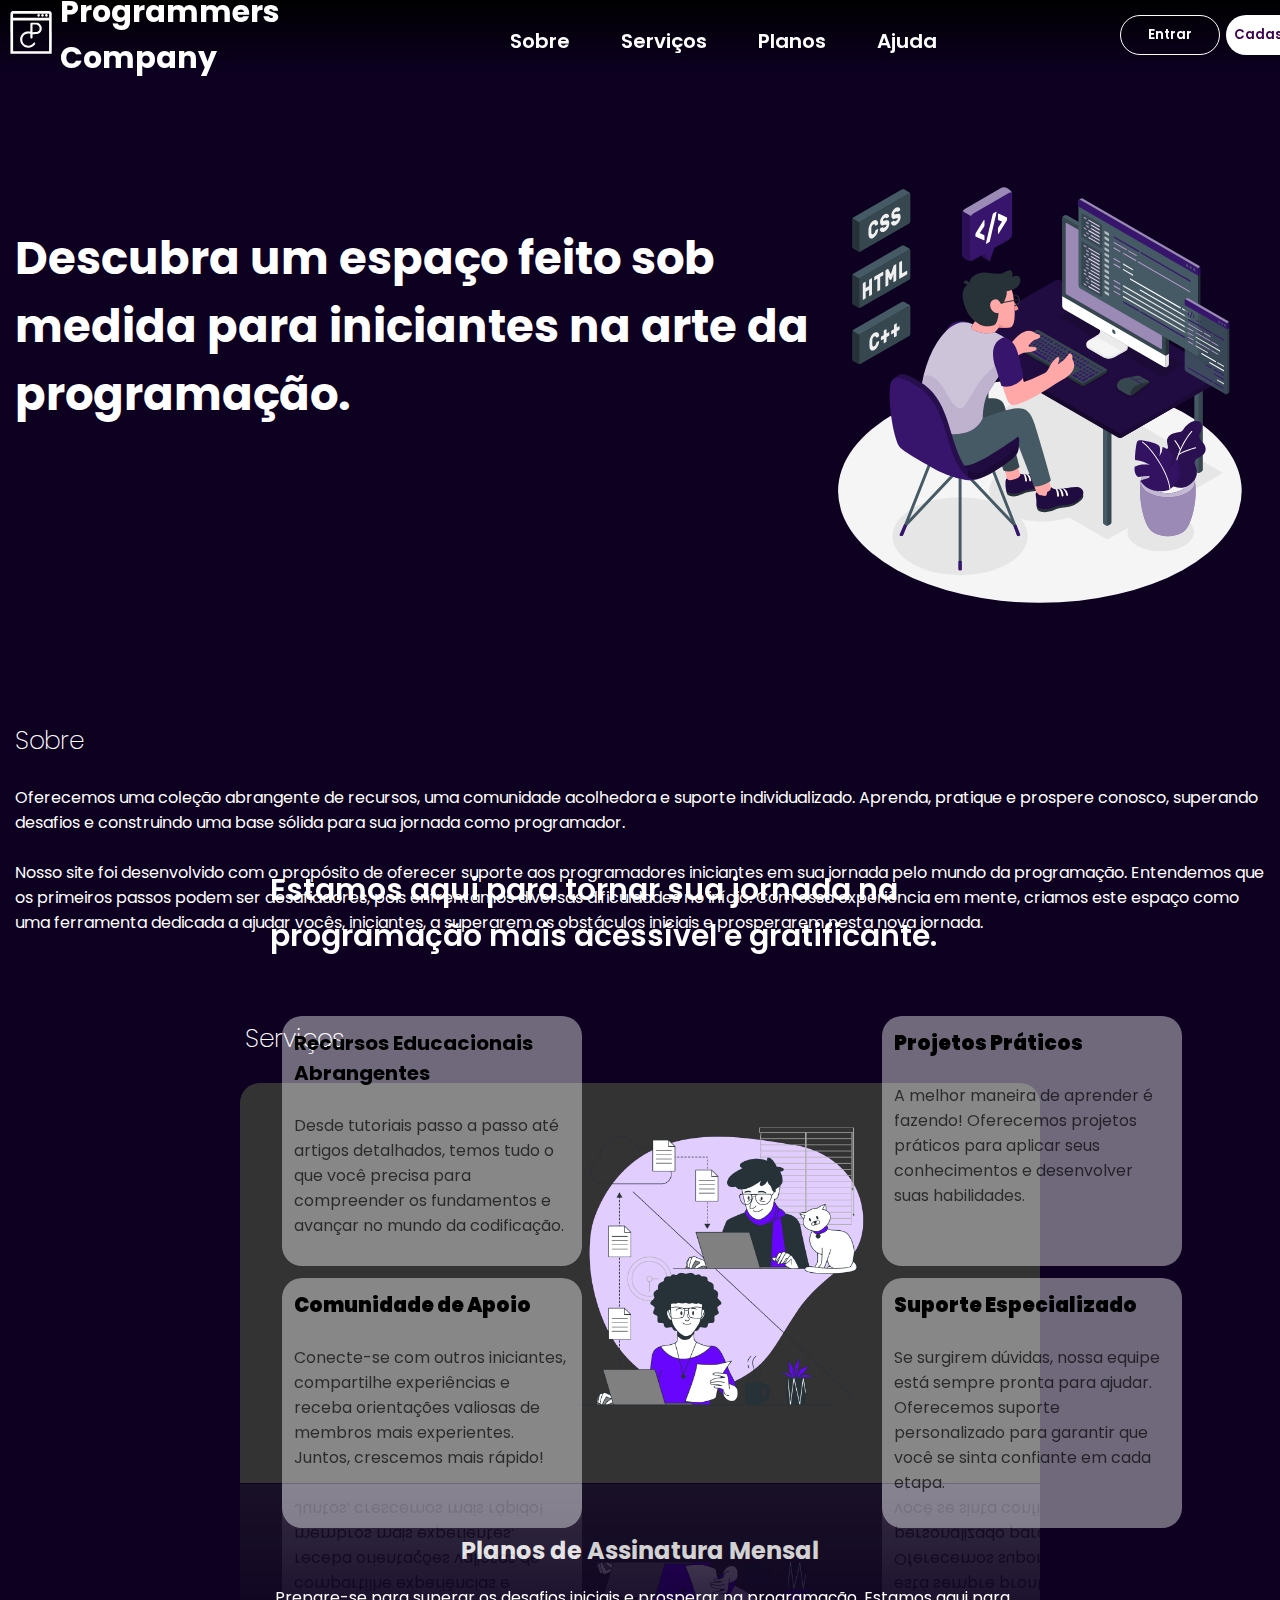
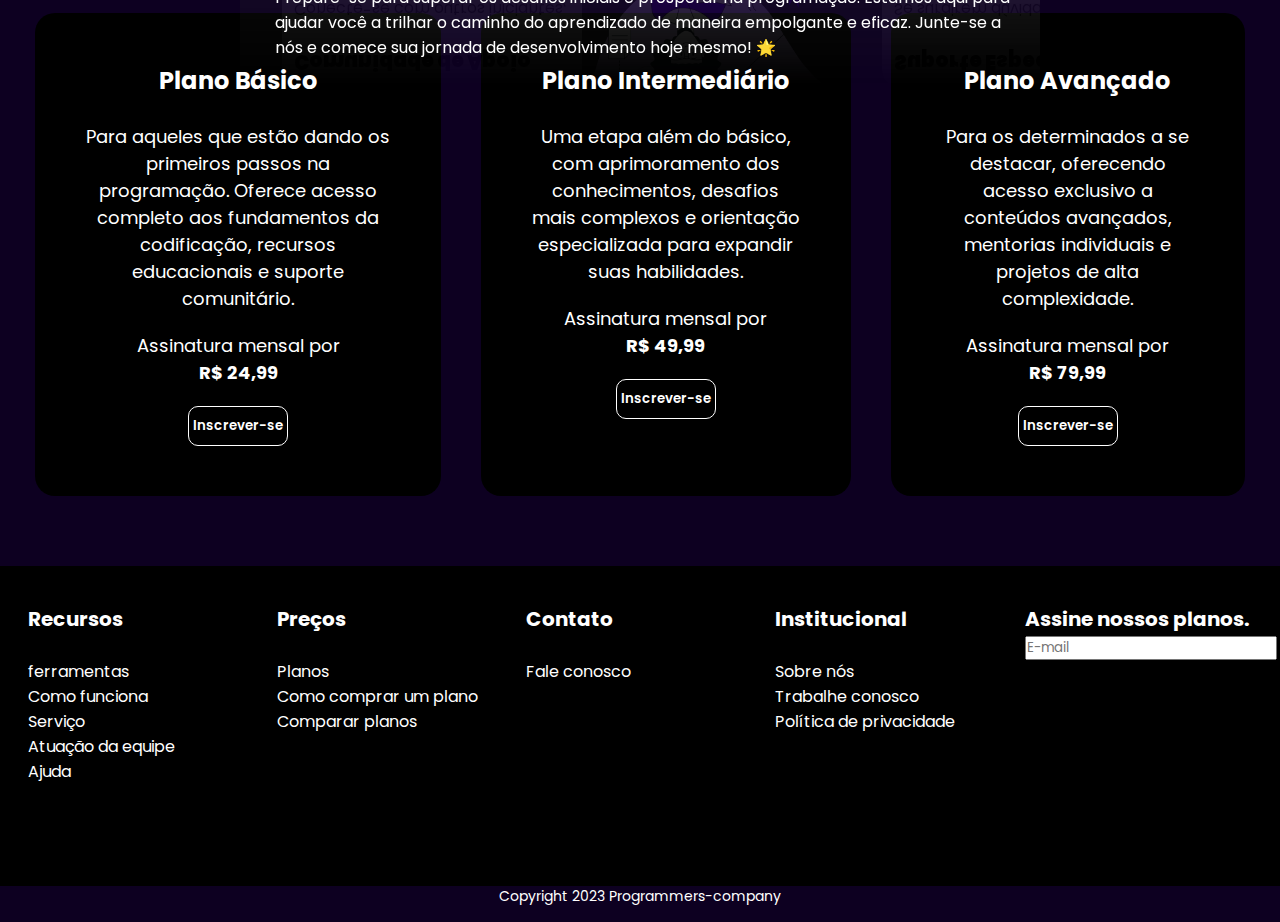
==== commit 94ebfb0c: "finalizando" ====
--- a/index.html
+++ b/index.html
@@ -6,14 +6,11 @@
   <title>Programmers Company</title>
   <link rel="stylesheet" href="./style.css">
   <link rel="stylesheet" href="/css/pages.css">
-
+  <link rel="shortcut icon" href="/assets/PC-_1_.svg" type="image/x-icon">
 
 </head>
 
-
-
 <body>
-
 
   <nav>
     <div class="nav-img">
@@ -29,7 +26,7 @@
 
     <div class="btns">
       <a href="/pages/login.html" style="text-decoration: none;"><button class="button1">Entrar</button></a>
-      <a href="/cadastro.html" style="text-decoration: none;"><button class="button2">Cadastre-se</button></a>
+      <a href="pages/cadastro.html" style="text-decoration: none;"><button class="button2">Cadastre-se</button></a>
     </div>
   </nav>
   <br>
@@ -39,10 +36,6 @@
       <h1 class="h1-bene">
         Descubra um espaço feito sob medida para iniciantes na arte da programação.
       </h1>
-      <div class="btn-inicio">
-        <a href="/pages/login.html" style="text-decoration: none;"><button class="button1">Entrar</button></a>
-        <a href="/cadastro.html" style="text-decoration: none;"><button class="button2">Cadastre-se</button></a>
-      </div>
     </div>
     <div class="img-inicio">
       <img class="nerdola" src="assets/Programming-amico.svg" alt="">
@@ -100,7 +93,7 @@
         <div class="box-right">
           <div class="box">
             <h4><strong>Projetos Práticos</strong></h4>
-
+<br>
             <p class="p"> A melhor maneira de aprender é fazendo! Oferecemos projetos práticos para aplicar seus
               conhecimentos e desenvolver suas habilidades.</p>
             <br>
@@ -109,14 +102,14 @@
           <div class="box">
 
             <h4><strong>Suporte Especializado</strong></h4>
-
+<br>
             <p class="p"> Se surgirem dúvidas, nossa equipe está sempre pronta para ajudar. Oferecemos suporte
               personalizado para garantir que você se sinta confiante em cada etapa.</p>
 
           </div>
         </div>
       </div>
-
+<br>
       <p class="Prepare-se">Prepare-se para superar os desafios iniciais e prosperar na programação. Estamos aqui para
         ajudar você a
         trilhar
@@ -126,156 +119,146 @@
     <br>
   </div>
 
-  <div id="plan">
-    <h1> Planos </h1>
-    <br>
-
-    <div class="carousel">
-      <div class="carousel-text" id="carouselText">
-        <div class="carousel-text">
-          <div class="carousel-item" data-active="true">
-        <div class="carousel-item" active>
-          <h2>Plano Básico: "Início Firme"</h2>
+  
+  <br>  
+<h2>Planos de Assinatura Mensal</h2>
+   <br>
+   <section id="planos">
+      
+      <div class="plano">
+          <h3>Plano Básico</h3>
           <br>
           <p>Para aqueles que estão dando os primeiros passos na programação. Oferece acesso completo aos fundamentos da
             codificação, recursos educacionais e suporte comunitário.</p>
-        </div>
-
-
-        <div class="carousel-item">
-          <h2>Plano Intermediário: "Crescimento Sólido"</h2>
+            <p>Assinatura mensal por <br> <b>R$ 24,99</b></p>
+            <button>Inscrever-se</button>
+      </div>
+      <div class="plano">
+          <h3>Plano Intermediário</h3>
           <br>
           <p>Uma etapa além do básico, com aprimoramento dos conhecimentos, desafios mais complexos e orientação
             especializada para expandir suas habilidades.</p>
-            <h1>Free</h1>
-            <button>Contratar</button>
-        </div>
-
-        <div class="carousel-item">
-          <h2>Plano Avançado: "Domine o Código"</h2>
+          <p>Assinatura mensal por <br> <b>R$ 49,99</b></p>
+          <button>Inscrever-se</button>
+      </div>
+      <div class="plano">
+          <h3>Plano Avançado</h3>
           <br>
           <p>Para os determinados a se destacar, oferecendo acesso exclusivo a conteúdos avançados, mentorias
-            individuais
-            e projetos de alta complexidade.</p>
-            <h1>R$24,99</h1>
-            <button>Contratar</button>
-        </div>
-
-        <div class="carousel-item">
-          <h2>Plano Premium: "Experiência Completa"</h2>
-          <br>
-          <p>A escolha para quem busca a experiência completa, com acesso a todos os recursos, prioridade no suporte,
-            workshops exclusivos e uma comunidade VIP.</p>
-            <h1>49,99</h1>
-            <button>Contratar</button>
-        </div>
-      </div>
-    </div>
+            individuais e projetos de alta complexidade.</p>
+          <p>Assinatura mensal por <br>
+          <b> R$ 79,99</b></p>
+          <button>Inscrever-se</button>
+      </div>
+  </section>
+  
+<br>
+<br>
+
+  <footer>
+    <div class="link-footer">
+      <ul class="recursos">
+
+
+        <li><a href="#">
+            <h4>Recursos</h4>
+            <br>
+          </a>
+        </li>
+
+
+        <li><a href="#">ferramentas</a></li>
+
+
+        <li><a href="#">Como funciona</a></li>
+
+
+        <li> <a href="#">Serviço</a></li>
+
+
+        <li><a href="#">Atuação da equipe</a></li>
+
+
+        <li><a href="#">Ajuda</a></li>
+
+      </ul>
+    </div>
+
+    <div class="link-footer">
+      <ul class="Precos">
+
+
+        <li><a href="#">
+            <h4>Preços</h4>
+            <br>
+          </a>
+        </li>
+
+
+        <li> <a href="#">Planos</a></li>
+
+
+        <li><a href="#">Como comprar um plano </a></li>
+
+
+        <li><a href="#">Comparar planos</a></li>
+
+      </ul>
+    </div>
+
+    <div class="link-footer">
+      <ul class="contato">
+
+
+        <li><a href="#">
+            <h4>Contato</h4>
+            <br>
+          </a>
+        </li>
+
+
+        <li> <a href="#">Fale conosco</a></li>
+
+
+      </ul>
+    </div>
+
+    <div class="link-footer">
+      <ul class="institucional">
+
+
+        <li> <a href="#">
+            <h4>Institucional</h4>
+            <br>
+          </a>
+        </li>
+
+
+        <li> <a href="#">Sobre nós</a></li>
+
+
+        <li><a href="#">Trabalhe conosco</a></li>
+
+
+        <li><a href="#">Política de privacidade</a></li>
+
+      </ul>
+    </div>
+
+    <div class="nossos-planos">
+      <h4>Assine nossos planos.</h4>
+      <input type="text" placeholder="E-mail" class="email">
+      <a href="#" class="seta"><img src="assets/Vector (4).svg" alt=""></a>
+      <img class="imgs" src="assets/Group 1164 (1).png" alt="">
+    </div>
+
+
+  </footer>
+  <div class="copy">
     
-    <div class="navegation-bar">
-      <label for="radio1" class="manual-btn"></label>
-      <label for="radio2" class="manual-btn"></label>
-      <label for="radio3" class="manual-btn"></label>
-      <label for="radio4" class="manual-btn"></label>
-    </div>
-
-    </section>
-
+    <center><p> Copyright 2023 Programmers-company</p></center>
   </div>
   <script src="script.js"></script>
-
-  <footer>
-    <div class="esqueci">
-      <ul class="recursos">
-
-        <a href="#">
-          <li>
-            <h4>Recursos</h4>
-            <br>
-          </li>
-        </a>
-        <a href="#">
-          <li>ferramentas</li>
-        </a>
-        <a href="#">
-          <li>Como funciona</li>
-        </a>
-        <a href="#">
-          <li>Serviço</li>
-        </a>
-        <a href="#">
-          <li>Atuação da equipe</li>
-        </a>
-        <a href="#">
-          <li>Ajuda</li>
-        </a>
-      </ul>
-
-      <ul class="Precos">
-
-        <a href="#">
-          <li>
-            <h4>Preços</h4>
-            <br>
-          </li>
-        </a>
-        <a href="#">
-          <li>Planos</li>
-        </a>
-        <a href="#">
-          <li>Como comprar um plano</li>
-        </a>
-        <a href="#">
-          <li>Comparar planos</li>
-        </a>
-      </ul>
-
-      <ul class="contato">
-
-        <a href="#">
-          <li>
-            <h4>Contato</h4>
-            <br>
-          </li>
-        </a>
-        <a href="#">
-          <li>Fale conosco</li>
-
-        </a>
-      </ul>
-
-      <ul class="institucional">
-
-        <a href="#">
-          <li>
-            <h4>Institucional</h4>
-            <br>
-          </li>
-        </a>
-        <a href="#">
-          <li>Sobre nós</li>
-        </a>
-        <a href="#">
-          <li>Trabalhe conosco</li>
-        </a>
-        <a href="#">
-          <li>Política de privacidade</li>
-        </a>
-      </ul>
-      <div>
-        <h4>Assine nossos planos.</h4>
-        <input type="text" placeholder="E-mail" class="email">
-        <a href="#" class="seta"><img src="assets/Vector (4).svg" alt=""></a>
-        <img class="imgs" src="assets/Group 1164 (1).png" alt="">
-      </div>
-    </div>
-    <div class="copy">
-      <hr>
-      <p> Copyright 2023 Programmers-company</p>
-    </div>
-  </footer>
-
-
 </body>
 
 </html>--- a/css/pages.css
+++ b/css/pages.css
@@ -16,23 +16,24 @@
   align-items: center;
   justify-content: center;
   min-height: 100vh;
-  background: rgb(25, 0, 33);
+  background: rgb(13, 0, 33);
   border: 7px solid transparent;
   background-clip: padding-box;
   border-image-slice: 1;
   padding: 8px;
   color: white;
+  overflow-x: hidden;
   
 }
 nav {
   width: 100%;
-  top: 0;
+  top:0;
   left: 0;
   display: flex;
   justify-content: space-between;
   align-items:center;
-  height: 55px;
-  background-color: rgba(32, 32, 32, 0.596);
+  height: 70px;
+  background: linear-gradient(to bottom, #000000, #00000000);
   position: fixed;
   z-index: 1000;
 
@@ -58,23 +59,26 @@
   color: #fff;
   font-family: 'Poppins', sans-serif;
   overflow: hidden;
-  
+  width: 300px;
 }
 
 .nav-links{
-  margin-right:40px;
-  width: 530px;
+  margin-right:50px;
+  width: 430px;
+  display: flex;
+  margin-left: 150px;
+  
 }
 
 .nav-links a{
   
   text-decoration: none;
-  width: 64px;
+  width: 100px;
   height: 19px;
   margin-right: 51px;
   font-size: 20px;
-  font-weight: 400;
-  color: #ffffff82;
+  font-weight: 600;
+color: rgb(255, 255, 255);
   text-align: left;
   
 }
@@ -85,7 +89,9 @@
 
 .btns {
   
-  width: 20%;
+  width: 50%;
+  display: flex;
+  margin-left: 130px;
   
 }
 
@@ -110,20 +116,19 @@
   height: 40px;
   width: 100px;
   font-weight: 600;
-  margin-left: 5%;
   cursor: pointer;
 }
 
 .button2:hover{
 
-  background: rgba(65, 0, 88, 0.561);
+  background: rgba(134, 54, 255, 0.646);
   color: #fff;
-  box-shadow: 2px 2px 4px #6805fc;
+  box-shadow: 2px 2px 4px #000000;
 }
 .button1:hover {
-
-  background: rgba(65, 0, 88, 0.561);
-  box-shadow: 2px 2px 4px #6805fc;
+color:rgba(255, 255, 255, 0.974);
+  background: rgba(134, 54, 255, 0.378);
+  box-shadow: 2px 2px 4px #000000;
 }
 
 .inicio {
@@ -150,10 +155,12 @@
 
 .nerdola {
   width: 450px;
+  margin-top: 100px;
 }
 
 #sobre{
-  margin-top: 10%;
+  margin-top: 8%;
+  margin-bottom: 60px;
 }
 
 .h3-sobre {cursor: pointer;
@@ -168,11 +175,6 @@
   margin-left: 2%;
 }
 
-#servicos{
-  border:2px solid green;
-
-}
-
 .serv {
   cursor: pointer;
   margin-left: 5px;
@@ -194,6 +196,7 @@
 
 h4 {
   font-size: large;
+  font-size: 20px;
   align-items: center;
   justify-content: center;
   
@@ -201,7 +204,8 @@
 
 .p {
   cursor: pointer;
-  color: rgba(255, 255, 255, 0.678);
+  font-weight: 400;
+  color: rgba(0, 0, 0, 0.678);
 }
 
 .card{
@@ -214,17 +218,16 @@
   width: 300px;
   height: 250px;
   position: relative;
-  border-radius: 10px;
+  border-radius: 20px;
   margin: 4%;
-  color: #ffffff;
-  border: 1px solid white ;
+  color: #000000;
   padding: 12px;
+  background-color: rgba(255, 255, 255, 0.413) ;
 
 }
 
 .box:hover{
-  box-shadow: 2px 2px 4px #6805fc;
-  border: 2px solid purple;
+
 }
 
 
@@ -233,35 +236,50 @@
   margin-left: 5px;
 }
 
-#plan{
-  border: 2px solid greenyellow;
-  
-}
-
-.carousel {
-  width: 80%;
-  margin: auto;
-  overflow: hidden;
-  border: 1px solid #ccc;
-}
-
-.carousel-text {
-  display: flex;
-  transition: transform 0.5s ease-in-out;
-}
-
-.carousel-item {
-  flex: 0 0 100%;
-  box-sizing: border-box;
-  padding: 20px;
-  text-align: center;
-  background-color: #f0f0f0;
-  border-right: 1px solid #ccc;
-}
-
-.carousel-item[data-active="true"] {
-  display: block;
-}
+
+
+footer{
+  padding-top: 3%;
+  padding-left: 3%;
+  position: relative;
+  width: 104%;
+  height: 20em;
+  display: flex;
+  background-color: rgb(0, 0, 0);
+
+}
+footer li{
+  list-style: none;
+}
+
+footer a{
+  color: #fff;
+  text-decoration: none;
+}
+
+footer a:hover{
+  text-shadow: 2px 2px 8px #6400fa;
+}
+
+.link-footer{
+  width: 20%;
+  height: 70%;
+}
+
+.nossos-planos input{
+  width: 95%;
+}
+
+hr{
+  position: relative;
+  left: -200%;
+  width: 500%;
+}
+
+.copy p{
+  font-size: 14px;
+}
+
 
 @media(max-width:1100px)  {
   .nav-img{
@@ -284,4 +302,52 @@
 
     width: 40%;
   }
+}
+/* Estilos para planos de assinatura */
+
+#planos {
+  text-align: center;
+  display: flex;
+  justify-content: space-between;
+  
+}
+
+.plano {
+  border-radius: 20px;
+  padding: 50px;
+  margin: 20px;
+  display: inline-block;
+  background-color: #000000;
+  
+}
+
+
+
+.plano h3 {
+  font-size: 24px;
+}
+
+.plano p {
+  font-size: 18px;
+  margin-bottom: 20px;
+}
+
+.plano button {
+  background: #000000d0;
+  color: rgb(255, 255, 255);
+  border: 1px solid white;
+  border-radius: 10px;
+  height: 40px;
+  width: 100px;
+  font-weight: 600;
+  cursor: pointer;
+}
+
+
+.plano button:hover {
+  background-color: rgba(255, 255, 255, 0.171);
+}
+
+.h1-bene{
+  font-size: 45px;
 }